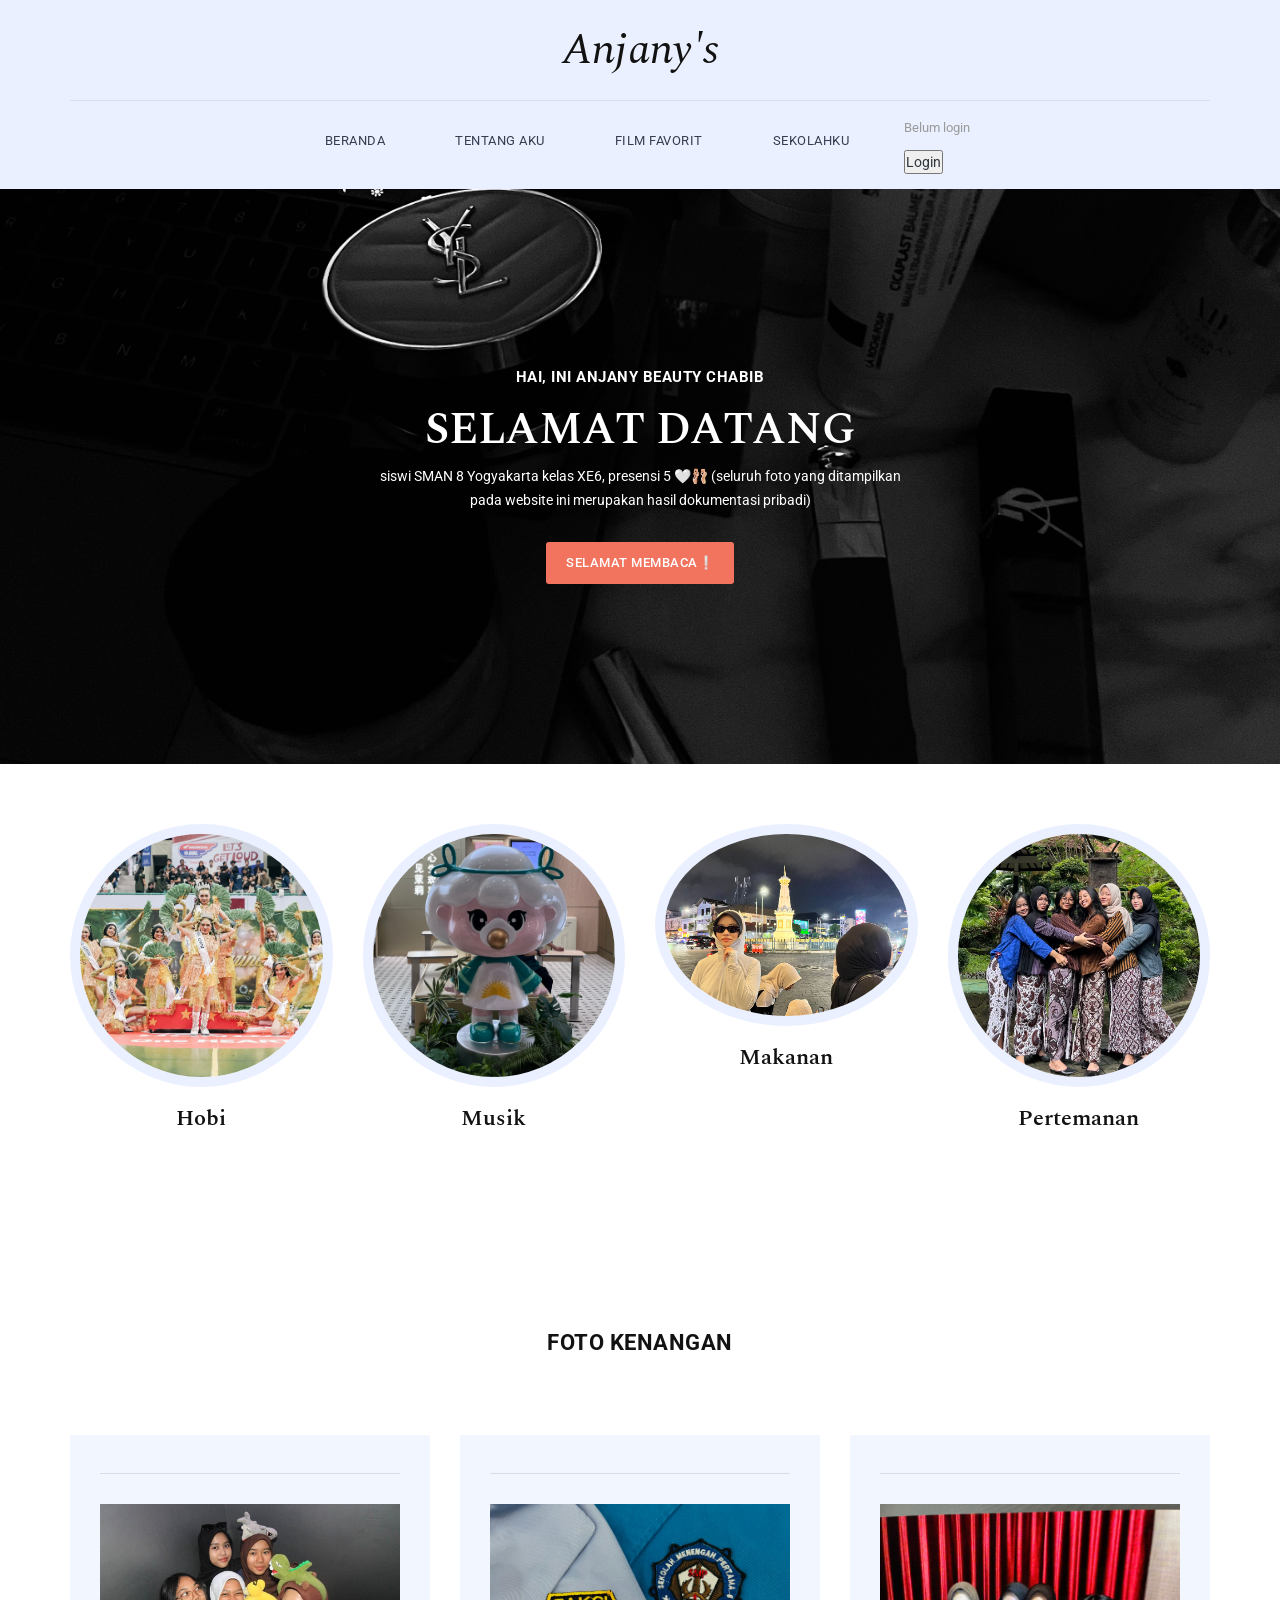
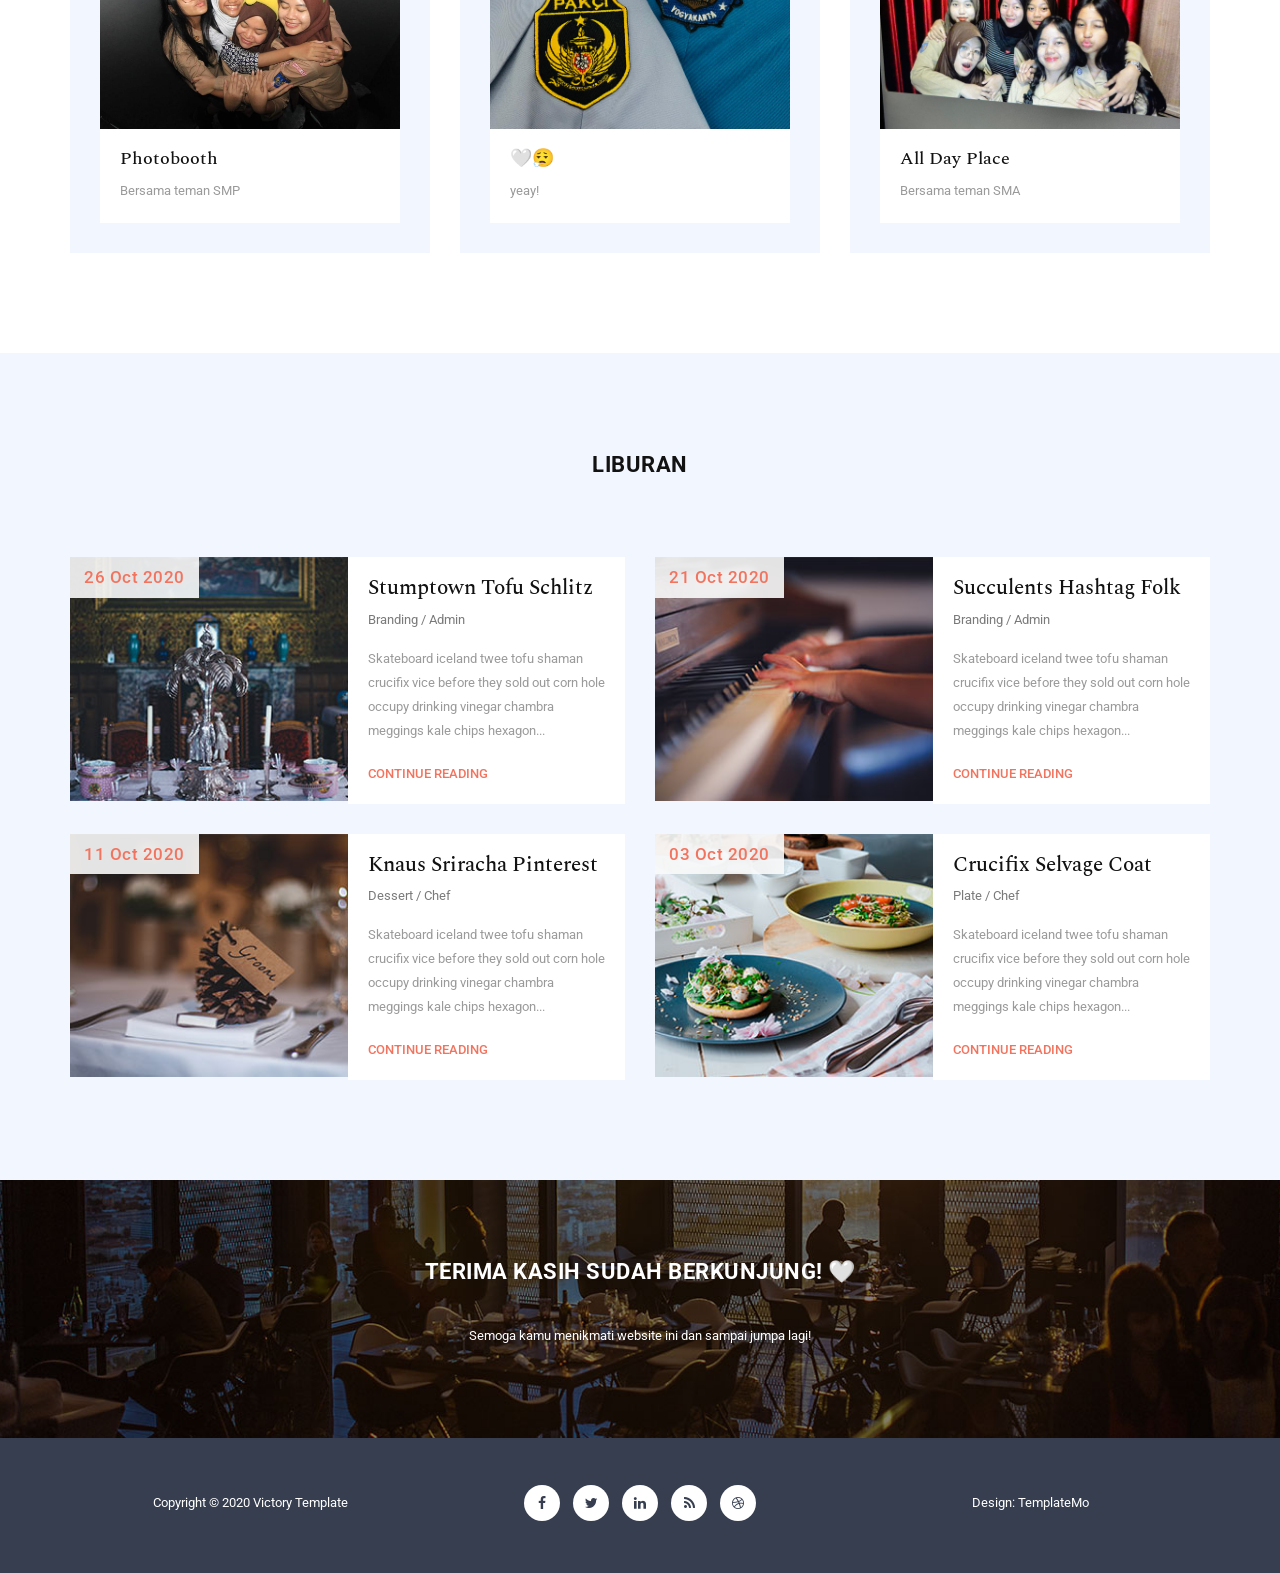
==== index.html @ a7a938c1 "Update index.html" ====
<!DOCTYPE html>
<html>
    <head>
        <meta charset="utf-8">
        <meta http-equiv="X-UA-Compatible" content="IE=edge,chrome=1">
<!--
Victory HTML CSS Template
https://templatemo.com/tm-507-victory
-->
        <title>Victory HTML CSS Template</title>
        <meta name="description" content="">
        <meta name="viewport" content="width=device-width, initial-scale=1">
        <link rel="apple-touch-icon" href="apple-touch-icon.png">

        <link rel="stylesheet" href="css/bootstrap.min.css">
        <link rel="stylesheet" href="css/bootstrap-theme.min.css">
        <link rel="stylesheet" href="css/fontAwesome.css">
        <link rel="stylesheet" href="css/hero-slider.css">
        <link rel="stylesheet" href="css/owl-carousel.css">
        <link rel="stylesheet" href="css/templatemo-style.css">

        <link href="https://fonts.googleapis.com/css?family=Spectral:200,200i,300,300i,400,400i,500,500i,600,600i,700,700i,800,800i" rel="stylesheet">
        <link href="https://fonts.googleapis.com/css?family=Roboto:100,300,400,500,700,900" rel="stylesheet">

        <script src="js/vendor/modernizr-2.8.3-respond-1.4.2.min.js"></script>
    </head>

<body>
    <div class="header">
        <div class="container">
            <a href="#" class="navbar-brand scroll-top">Anjany's</a>
            <nav class="navbar navbar-inverse" role="navigation">
                <div class="navbar-header">
                    <button type="button" id="nav-toggle" class="navbar-toggle" data-toggle="collapse" data-target="#main-nav">
                        <span class="sr-only">Toggle navigation</span>
                        <span class="icon-bar"></span>
                        <span class="icon-bar"></span>
                        <span class="icon-bar"></span>
                    </button>
                </div>
                <!--/.navbar-header-->
                <div id="main-nav" class="collapse navbar-collapse">
                    <ul class="nav navbar-nav">
                        <li><a href="index.html">Beranda</a></li>
                        <li><a href="menu.html">Tentang Aku</a></li>
                        <li><a href="blog.html">Film Favorit</a></li>
                        <li><a href="contact.html">Sekolahku</a></li>
                        <li><p id="userInfo">Login disini yaps!</p>

<div id="authArea">
     <button onclick="goLogin()" class="nav-cta">Login</button>
</div>
                    </ul>
                </div>
                <!--/.navbar-collapse-->
            </nav>
            <!--/.navbar-->
        </div>
        <!--/.container-->
    </div>
    <!--/.header-->


    <section class="banner">
        <div class="container">
            <div class="row">
                <div class="col-md-6 col-md-offset-3">
                    <h4>Hai, ini Anjany Beauty Chabib</h4>
                    <h2> Selamat Datang</h2>
                    <p>siswi SMAN 8 Yogyakarta kelas XE6, presensi 5 🤍🩰
                    (seluruh foto yang ditampilkan pada website ini merupakan hasil dokumentasi pribadi)</p>
                    <div class="primary-button">
                        <a href="#" class="scroll-link" data-id="book-table">Selamat Membaca❕</a>
                    </div>
                </div>
            </div>
        </div>
    </section>

<section class="services" style="margin-top: 60px;">
    <div class="container">
            <div class="row">
                <div class="col-md-3 col-sm-6 col-xs-12">
                    <div class="service-item">
                        <a href="menu.html">
                        <img src="img/cook_breakfast.jpeg" alt="Breakfast">
                        <h4>Hobi</h4>
                        </a>
                    </div>
                </div>
                <div class="col-md-3 col-sm-6 col-xs-12">
                    <div class="service-item">
                        <a href="menu.html">
                        <img src="img/cook_lunch.jpeg" alt="Lunch">
                        <h4>Musik</h4>
                        </a>
                    </div>
                </div>
                <div class="col-md-3 col-sm-6 col-xs-12">
                    <div class="service-item">
                        <a href="menu.html">
                        <img src="img/FullSizeRender.jpeg" alt="Makanan">
                            <h4>Makanan</h4>
                        </a>
                    </div>
                </div>
                <div class="col-md-3 col-sm-6 col-xs-12">
                    <div class="service-item">
                        <a href="menu.html">
                        <img src="img/cook_dessert.jpeg" alt="Desserts">
                        <h4>Pertemanan</h4>
                        </a>
                    </div>
                </div>
            </div>
        </div>
    </section>

    <section class="featured-food">
        <div class="container">
            <div class="row">
                <div class="heading">
<h2>Foto Kenangan</h2>               
                </div>
            </div>
            <div class="row">
                <div class="col-md-4">
                    <div class="food-item">
                        <h2></h2>
                        <img src="img/IMG_4453.jpeg" alt="">
                        <div class="text-content">
                            <h4>Photobooth</h4>
                            <p>Bersama teman SMP</p>
                        </div>
                    </div>
                </div>
                <div class="col-md-4">
                    <div class="food-item">
                        <h2></h2>
                        <img src="img/IMG_4454.jpeg" alt="">
                        <div class="text-content">
                            <h4>🤍😮‍💨</h4>
                            <p>yeay!</p>
                        </div>
                    </div>
                </div>
                <div class="col-md-4">
                    <div class="food-item">
                        <h2></h2>
                        <img src="img/IMG_4455.jpeg" alt="">
                        <div class="text-content">
                            <h4>All Day Place</h4>
                            <p>Bersama teman SMA</p>
                        </div>
                    </div>
                </div>
            </div>
        </div>
    </section>



    <section class="our-blog">
        <div class="container">
            <div class="row">
                <div class="col-md-12">
                    <div class="heading">
<h2>Liburan</h2>
                    </div>
                </div>
            </div>
            <div class="row">
                <div class="col-md-6">
                    <div class="blog-post">
                        <img src="img/blog_post_01.jpg" alt="">
                        <div class="date">26 Oct 2020</div>
                        <div class="right-content">
                            <h4>Stumptown Tofu Schlitz</h4>
                            <span>Branding / Admin</span>
                            <p>Skateboard iceland twee tofu shaman crucifix vice before they sold out corn hole occupy drinking vinegar chambra meggings kale chips hexagon...</p>
                            <div class="text-button">
                                <a href="#">Continue Reading</a>
                            </div>
                        </div>
                    </div>
                </div>
                <div class="col-md-6">
                    <div class="blog-post">
                        <img src="img/blog_post_02.jpg" alt="">
                        <div class="date">21 Oct 2020</div>
                        <div class="right-content">
                            <h4>Succulents Hashtag Folk</h4>
                            <span>Branding / Admin</span>
                            <p>Skateboard iceland twee tofu shaman crucifix vice before they sold out corn hole occupy drinking vinegar chambra meggings kale chips hexagon...</p>
                            <div class="text-button">
                                <a href="#">Continue Reading</a>
                            </div>
                        </div>
                    </div>
                </div>
                <div class="col-md-6">
                    <div class="blog-post">
                        <img src="img/blog_post_03.jpg" alt="">
                        <div class="date">11 Oct 2020</div>
                        <div class="right-content">
                            <h4>Knaus Sriracha Pinterest</h4>
                            <span>Dessert / Chef</span>
                            <p>Skateboard iceland twee tofu shaman crucifix vice before they sold out corn hole occupy drinking vinegar chambra meggings kale chips hexagon...</p>
                            <div class="text-button">
                                <a href="#">Continue Reading</a>
                            </div>
                        </div>
                    </div>
                </div>
                <div class="col-md-6">
                    <div class="blog-post">
                        <img src="img/blog_post_04.jpg" alt="">
                        <div class="date">03 Oct 2020</div>
                        <div class="right-content">
                            <h4>Crucifix Selvage Coat</h4>
                            <span>Plate / Chef</span>
                            <p>Skateboard iceland twee tofu shaman crucifix vice before they sold out corn hole occupy drinking vinegar chambra meggings kale chips hexagon...</p>
                            <div class="text-button">
                                <a href="#">Continue Reading</a>
                            </div>
                        </div>
                    </div>
                </div>
            </div>
        </div>
    </section>



   <section class="sign-up">
    <div class="container">
        <div class="row">
            <div class="col-md-12">
                <div class="heading">
                    <h2>Terima Kasih Sudah Berkunjung! 🤍</h2>
                    <p style="color:white; margin-top:15px;">Semoga kamu menikmati website ini dan sampai jumpa lagi!</p>
                </div>
            </div>
        </div>
    </div>
</section>



    <footer>
        <div class="container">
            <div class="row">
                <div class="col-md-4">
                    <p>Copyright &copy; 2020 Victory Template</p>
                </div>
                <div class="col-md-4">
                    <ul class="social-icons">
                        <li><a rel="nofollow" href="https://fb.com/templatemo"><i class="fa fa-facebook"></i></a></li>
                        <li><a href="#"><i class="fa fa-twitter"></i></a></li>
                        <li><a href="#"><i class="fa fa-linkedin"></i></a></li>
                        <li><a href="#"><i class="fa fa-rss"></i></a></li>
                        <li><a href="#"><i class="fa fa-dribbble"></i></a></li>
                    </ul>
                </div>
                <div class="col-md-4">
                    <p>Design: TemplateMo</p>
                </div>
            </div>
        </div>
    </footer>

    <script src="https://ajax.googleapis.com/ajax/libs/jquery/1.11.2/jquery.min.js"></script>
    <script>window.jQuery || document.write('<script src="js/vendor/jquery-1.11.2.min.js"><\/script>')</script>

    <script src="js/vendor/bootstrap.min.js"></script>

    <script src="js/plugins.js"></script>
    <script src="js/main.js"></script>

    <script type="text/javascript">
    $(document).ready(function() {
        // navigation click actions 
        $('.scroll-link').on('click', function(event){
            event.preventDefault();
            var sectionID = $(this).attr("data-id");
            scrollToID('#' + sectionID, 750);
        });
        // scroll to top action
        $('.scroll-top').on('click', function(event) {
            event.preventDefault();
            $('html, body').animate({scrollTop:0}, 'slow');         
        });
        // mobile nav toggle
        $('#nav-toggle').on('click', function (event) {
            event.preventDefault();
            $('#main-nav').toggleClass("open");
        });
    });
    // scroll function
    function scrollToID(id, speed){
        var offSet = 0;
        var targetOffset = $(id).offset().top - offSet;
        var mainNav = $('#main-nav');
        $('html,body').animate({scrollTop:targetOffset}, speed);
        if (mainNav.hasClass("open")) {
            mainNav.css("height", "1px").removeClass("in").addClass("collapse");
            mainNav.removeClass("open");
        }
    }
    if (typeof console === "undefined") {
        console = {
            log: function() { }
        };
    }
        </footer>  
        <script src="templatemo-maison-doree.js"></script>
          <script src="login/js/welcome.js"></script>
</body>
</html>
---- css/hero-slider.css ----
/* -------------------------------- 

Primary style

-------------------------------- */
*, *::after, *::before {
  -webkit-box-sizing: border-box;
  -moz-box-sizing: border-box;
  box-sizing: border-box;
}

html {
  font-size: 62.5%;
}

body {
  font-family: "Open Sans", sans-serif;
  color: #2c343b;
  background-color: #f2f2f2;
}

a {
  color: #d44457;
  text-decoration: none;
}

img {
  max-width: 100%;
}

/* -------------------------------- 

Main Components 

-------------------------------- */
.cd-header {
  position: absolute;
  z-index: 2;
  top: 0;
  left: 0;
  width: 100%;
  height: 50px;
  background-color: #21272c;
  -webkit-font-smoothing: antialiased;
  -moz-osx-font-smoothing: grayscale;
}
@media only screen and (min-width: 768px) {
  .cd-header {
    height: 70px;
    background-color: transparent;
  }
}

#cd-logo {
  float: left;
  margin: 13px 0 0 5%;
}
#cd-logo img {
  display: block;
}
@media only screen and (min-width: 768px) {
  #cd-logo {
    margin: 23px 0 0 5%;
  }
}

.cd-primary-nav {
  /* mobile first - navigation hidden by default, triggered by tap/click on navigation icon */
  float: right;
  margin-right: 5%;
  width: 44px;
  height: 100%;
}
.cd-primary-nav ul {
  position: absolute;
  top: 0;
  left: 0;
  width: 100%;
  -webkit-transform: translateY(-100%);
  -moz-transform: translateY(-100%);
  -ms-transform: translateY(-100%);
  -o-transform: translateY(-100%);
  transform: translateY(-100%);
}
.cd-primary-nav ul.is-visible {
  box-shadow: 0 3px 8px rgba(0, 0, 0, 0.2);
  -webkit-transform: translateY(50px);
  -moz-transform: translateY(50px);
  -ms-transform: translateY(50px);
  -o-transform: translateY(50px);
  transform: translateY(50px);
}
.cd-primary-nav a {
  display: block;
  height: 50px;
  line-height: 50px;
  padding-left: 5%;
  background: #21272c;
  border-top: 1px solid #333c44;
  color: #ffffff;
}
@media only screen and (min-width: 768px) {
  .cd-primary-nav {
    /* reset navigation values */
    width: auto;
    height: auto;
    background: none;
  }
  .cd-primary-nav ul {
    position: static;
    width: auto;
    -webkit-transform: translateY(0);
    -moz-transform: translateY(0);
    -ms-transform: translateY(0);
    -o-transform: translateY(0);
    transform: translateY(0);
    line-height: 70px;
  }
  .cd-primary-nav ul.is-visible {
    -webkit-transform: translateY(0);
    -moz-transform: translateY(0);
    -ms-transform: translateY(0);
    -o-transform: translateY(0);
    transform: translateY(0);
  }
  .cd-primary-nav li {
    display: inline-block;
    margin-left: 1em;
  }
  .cd-primary-nav a {
    display: inline-block;
    height: auto;
    font-weight: 600;
    line-height: normal;
    background: transparent;
    padding: .6em 1em;
    border-top: none;
  }
}

/* -------------------------------- 

Slider

-------------------------------- */
.cd-hero {
  position: relative;
  -webkit-font-smoothing: antialiased;
  -moz-osx-font-smoothing: grayscale;
}

.cd-hero-slider {
  position: relative;
  height: 360px;
  overflow: hidden;
}
.cd-hero-slider li {
  position: absolute;
  top: 0;
  left: 0;
  width: 100%;
  height: 100%;
  -webkit-transform: translateX(100%);
  -moz-transform: translateX(100%);
  -ms-transform: translateX(100%);
  -o-transform: translateX(100%);
  transform: translateX(100%);
}
.cd-hero-slider li.selected {
  /* this is the visible slide */
  position: relative;
  -webkit-transform: translateX(0);
  -moz-transform: translateX(0);
  -ms-transform: translateX(0);
  -o-transform: translateX(0);
  transform: translateX(0);
}
.cd-hero-slider li.move-left {
  /* slide hidden on the left */
  -webkit-transform: translateX(-100%);
  -moz-transform: translateX(-100%);
  -ms-transform: translateX(-100%);
  -o-transform: translateX(-100%);
  transform: translateX(-100%);
}
.cd-hero-slider li.is-moving, .cd-hero-slider li.selected {
  /* the is-moving class is assigned to the slide which is moving outside the viewport */
  -webkit-transition: -webkit-transform 0.5s;
  -moz-transition: -moz-transform 0.5s;
  transition: transform 0.5s;
}
@media only screen and (min-width: 768px) {
  .cd-hero-slider {
    height: 500px;
  }
}
@media only screen and (min-width: 1170px) {
  .cd-hero-slider {
    height: 680px;
  }
}

/* -------------------------------- 

Single slide style

-------------------------------- */
.cd-hero-slider li {
  background-position: center center;
  background-size: cover;
  background-repeat: no-repeat;
}
.cd-hero-slider li:first-of-type {
  background-image: url(../img/slide_01.jpg);
}
.cd-hero-slider li:nth-of-type(2) {
  background-image: url(../img/slide_02.jpg);
}
.cd-hero-slider li:nth-of-type(3) {
  background-image: url(../img/slide_03.jpg);
}
.cd-hero-slider .cd-full-width,
.cd-hero-slider .cd-half-width {
  position: absolute;
  width: 100%;
  height: 100%;
  z-index: 1;
  left: 0;
  top: 0;
  /* this padding is used to align the text */
  padding-top: 150px;
  text-align: center;
  /* Force Hardware Acceleration in WebKit */
  -webkit-backface-visibility: hidden;
  backface-visibility: hidden;
  -webkit-transform: translateZ(0);
  -moz-transform: translateZ(0);
  -ms-transform: translateZ(0);
  -o-transform: translateZ(0);
  transform: translateZ(0);
}
.cd-hero-slider .cd-img-container {
  /* hide image on mobile device */
  display: none;
}
.cd-hero-slider .cd-img-container img {
  position: absolute;
  left: 50%;
  top: 50%;
  bottom: auto;
  right: auto;
  -webkit-transform: translateX(-50%) translateY(-50%);
  -moz-transform: translateX(-50%) translateY(-50%);
  -ms-transform: translateX(-50%) translateY(-50%);
  -o-transform: translateX(-50%) translateY(-50%);
  transform: translateX(-50%) translateY(-50%);
}
.cd-hero-slider .cd-bg-video-wrapper {
  /* hide video on mobile device */
  display: none;
  position: absolute;
  top: 0;
  left: 0;
  width: 100%;
  height: 100%;
  overflow: hidden;
}
.cd-hero-slider .cd-bg-video-wrapper video {
  /* you won't see this element in the html, but it will be injected using js */
  display: block;
  min-height: 100%;
  min-width: 100%;
  max-width: none;
  height: auto;
  width: auto;
  position: absolute;
  left: 50%;
  top: 50%;
  bottom: auto;
  right: auto;
  -webkit-transform: translateX(-50%) translateY(-50%);
  -moz-transform: translateX(-50%) translateY(-50%);
  -ms-transform: translateX(-50%) translateY(-50%);
  -o-transform: translateX(-50%) translateY(-50%);
  transform: translateX(-50%) translateY(-50%);
}
.cd-hero-slider h2, .cd-hero-slider p {
  text-shadow: 0 1px 3px rgba(0, 0, 0, 0.1);
  line-height: 1.2;
  margin: 0 auto 14px;
  color: #ffffff;
  width: 90%;
  max-width: 400px;
}
.cd-hero-slider h2 {
  font-size: 2.4rem;
}
.cd-hero-slider p {
  font-size: 1.4rem;
  line-height: 1.4;
}
.cd-hero-slider .cd-btn {
  display: inline-block;
  padding: 1.2em 1.4em;
  margin-top: .8em;
  background-color: rgba(212, 68, 87, 0.9);
  font-size: 1.3rem;
  font-weight: 700;
  letter-spacing: 1px;
  color: #ffffff;
  text-transform: uppercase;
  box-shadow: 0 3px 6px rgba(0, 0, 0, 0.1);
  -webkit-transition: background-color 0.2s;
  -moz-transition: background-color 0.2s;
  transition: background-color 0.2s;
}
.cd-hero-slider .cd-btn.secondary {
  background-color: rgba(22, 26, 30, 0.8);
}
.cd-hero-slider .cd-btn:nth-of-type(2) {
  margin-left: 1em;
}
.no-touch .cd-hero-slider .cd-btn:hover {
  background-color: #d44457;
}
.no-touch .cd-hero-slider .cd-btn.secondary:hover {
  background-color: #161a1e;
}
@media only screen and (min-width: 768px) {
  .cd-hero-slider .cd-full-width,
  .cd-hero-slider .cd-half-width {
    padding-top: 200px;
  }
  .cd-hero-slider .cd-bg-video-wrapper {
    display: block;
  }
  .cd-hero-slider .cd-half-width {
    width: 45%;
  }
  .cd-hero-slider .cd-half-width:first-of-type {
    left: 5%;
  }
  .cd-hero-slider .cd-half-width:nth-of-type(2) {
    right: 5%;
    left: auto;
  }
  .cd-hero-slider .cd-img-container {
    display: block;
  }
  .cd-hero-slider h2, .cd-hero-slider p {
    max-width: 520px;
  }
  .cd-hero-slider h2 {
    font-size: 2.4em;
    font-weight: 300;
  }
  .cd-hero-slider .cd-btn {
    font-size: 1.4rem;
  }
}
@media only screen and (min-width: 1170px) {
  .cd-hero-slider .cd-full-width,
  .cd-hero-slider .cd-half-width {
    padding-top: 250px;
  }
  .cd-hero-slider h2, .cd-hero-slider p {
    margin-bottom: 20px;
  }
  .cd-hero-slider h2 {
    font-size: 3.2em;
  }
  .cd-hero-slider p {
    font-size: 1.6rem;
  }
}

/* -------------------------------- 

Single slide animation

-------------------------------- */
@media only screen and (min-width: 768px) {
  .cd-hero-slider .cd-half-width {
    opacity: 0;
    -webkit-transform: translateX(40px);
    -moz-transform: translateX(40px);
    -ms-transform: translateX(40px);
    -o-transform: translateX(40px);
    transform: translateX(40px);
  }
  .cd-hero-slider .move-left .cd-half-width {
    -webkit-transform: translateX(-40px);
    -moz-transform: translateX(-40px);
    -ms-transform: translateX(-40px);
    -o-transform: translateX(-40px);
    transform: translateX(-40px);
  }
  .cd-hero-slider .selected .cd-half-width {
    /* this is the visible slide */
    opacity: 1;
    -webkit-transform: translateX(0);
    -moz-transform: translateX(0);
    -ms-transform: translateX(0);
    -o-transform: translateX(0);
    transform: translateX(0);
  }
  .cd-hero-slider .is-moving .cd-half-width {
    /* this is the slide moving outside the viewport 
    wait for the end of the transition on the <li> parent before set opacity to 0 and translate to 40px/-40px */
    -webkit-transition: opacity 0s 0.5s, -webkit-transform 0s 0.5s;
    -moz-transition: opacity 0s 0.5s, -moz-transform 0s 0.5s;
    transition: opacity 0s 0.5s, transform 0s 0.5s;
  }
  .cd-hero-slider li.selected.from-left .cd-half-width:nth-of-type(2),
  .cd-hero-slider li.selected.from-right .cd-half-width:first-of-type {
    /* this is the selected slide - different animation if it's entering from left or right */
    -webkit-transition: opacity 0.4s 0.2s, -webkit-transform 0.5s 0.2s;
    -moz-transition: opacity 0.4s 0.2s, -moz-transform 0.5s 0.2s;
    transition: opacity 0.4s 0.2s, transform 0.5s 0.2s;
  }
  .cd-hero-slider li.selected.from-left .cd-half-width:first-of-type,
  .cd-hero-slider li.selected.from-right .cd-half-width:nth-of-type(2) {
    /* this is the selected slide - different animation if it's entering from left or right */
    -webkit-transition: opacity 0.4s 0.4s, -webkit-transform 0.5s 0.4s;
    -moz-transition: opacity 0.4s 0.4s, -moz-transform 0.5s 0.4s;
    transition: opacity 0.4s 0.4s, transform 0.5s 0.4s;
  }
  .cd-hero-slider .cd-full-width h2,
  .cd-hero-slider .cd-full-width p,
  .cd-hero-slider .cd-full-width .cd-btn {
    opacity: 0;
    -webkit-transform: translateX(100px);
    -moz-transform: translateX(100px);
    -ms-transform: translateX(100px);
    -o-transform: translateX(100px);
    transform: translateX(100px);
  }
  .cd-hero-slider .move-left .cd-full-width h2,
  .cd-hero-slider .move-left .cd-full-width p,
  .cd-hero-slider .move-left .cd-full-width .cd-btn {
    opacity: 0;
    -webkit-transform: translateX(-100px);
    -moz-transform: translateX(-100px);
    -ms-transform: translateX(-100px);
    -o-transform: translateX(-100px);
    transform: translateX(-100px);
  }
  .cd-hero-slider .selected .cd-full-width h2,
  .cd-hero-slider .selected .cd-full-width p,
  .cd-hero-slider .selected .cd-full-width .cd-btn {
    /* this is the visible slide */
    opacity: 1;
    -webkit-transform: translateX(0);
    -moz-transform: translateX(0);
    -ms-transform: translateX(0);
    -o-transform: translateX(0);
    transform: translateX(0);
  }
  .cd-hero-slider li.is-moving .cd-full-width h2,
  .cd-hero-slider li.is-moving .cd-full-width p,
  .cd-hero-slider li.is-moving .cd-full-width .cd-btn {
    /* this is the slide moving outside the viewport 
    wait for the end of the transition on the li parent before set opacity to 0 and translate to 100px/-100px */
    -webkit-transition: opacity 0s 0.5s, -webkit-transform 0s 0.5s;
    -moz-transition: opacity 0s 0.5s, -moz-transform 0s 0.5s;
    transition: opacity 0s 0.5s, transform 0s 0.5s;
  }
  .cd-hero-slider li.selected h2 {
    -webkit-transition: opacity 0.4s 0.2s, -webkit-transform 0.5s 0.2s;
    -moz-transition: opacity 0.4s 0.2s, -moz-transform 0.5s 0.2s;
    transition: opacity 0.4s 0.2s, transform 0.5s 0.2s;
  }
  .cd-hero-slider li.selected p {
    -webkit-transition: opacity 0.4s 0.3s, -webkit-transform 0.5s 0.3s;
    -moz-transition: opacity 0.4s 0.3s, -moz-transform 0.5s 0.3s;
    transition: opacity 0.4s 0.3s, transform 0.5s 0.3s;
  }
  .cd-hero-slider li.selected .cd-btn {
    -webkit-transition: opacity 0.4s 0.4s, -webkit-transform 0.5s 0.4s, background-color 0.2s 0s;
    -moz-transition: opacity 0.4s 0.4s, -moz-transform 0.5s 0.4s, background-color 0.2s 0s;
    transition: opacity 0.4s 0.4s, transform 0.5s 0.4s, background-color 0.2s 0s;
  }
}
/* -------------------------------- 

Slider navigation

-------------------------------- */
.cd-slider-nav {
  display: none;
  position: absolute;
  width: 100%;
  bottom: 0;
  z-index: 2;
  text-align: center;
  height: 55px;
  background-color: rgba(0, 1, 1, 0.5);
}
.cd-slider-nav nav, .cd-slider-nav ul, .cd-slider-nav li, .cd-slider-nav a {
  height: 100%;
}
.cd-slider-nav nav {
  display: inline-block;
  position: relative;
}
.cd-slider-nav .cd-marker {
  position: absolute;
  bottom: 0;
  left: 0;
  width: 60px;
  height: 100%;
  color: #d44457;
  background-color: #ffffff;
  box-shadow: inset 0 2px 0 currentColor;
  -webkit-transition: -webkit-transform 0.2s, box-shadow 0.2s;
  -moz-transition: -moz-transform 0.2s, box-shadow 0.2s;
  transition: transform 0.2s, box-shadow 0.2s;
}
.cd-slider-nav .cd-marker.item-2 {
  -webkit-transform: translateX(100%);
  -moz-transform: translateX(100%);
  -ms-transform: translateX(100%);
  -o-transform: translateX(100%);
  transform: translateX(100%);
}
.cd-slider-nav .cd-marker.item-3 {
  -webkit-transform: translateX(200%);
  -moz-transform: translateX(200%);
  -ms-transform: translateX(200%);
  -o-transform: translateX(200%);
  transform: translateX(200%);
}
.cd-slider-nav .cd-marker.item-4 {
  -webkit-transform: translateX(300%);
  -moz-transform: translateX(300%);
  -ms-transform: translateX(300%);
  -o-transform: translateX(300%);
  transform: translateX(300%);
}
.cd-slider-nav .cd-marker.item-5 {
  -webkit-transform: translateX(400%);
  -moz-transform: translateX(400%);
  -ms-transform: translateX(400%);
  -o-transform: translateX(400%);
  transform: translateX(400%);
}
.cd-slider-nav ul::after {
  clear: both;
  content: "";
  display: table;
}
.cd-slider-nav li {
  display: inline-block;
  width: 60px;
  float: left;
}
.cd-slider-nav li.selected a {
  color: #2c343b;
}
.no-touch .cd-slider-nav li.selected a:hover {
  background-color: transparent;
}
.cd-slider-nav a {
  display: block;
  position: relative;
  padding-top: 35px;
  font-size: 1rem;
  font-weight: 700;
  color: #a8b4be;
  -webkit-transition: background-color 0.2s;
  -moz-transition: background-color 0.2s;
  transition: background-color 0.2s;
}
.cd-slider-nav a::before {
  content: '';
  position: absolute;
  width: 24px;
  height: 24px;
  top: 8px;
  left: 50%;
  right: auto;
  -webkit-transform: translateX(-50%);
  -moz-transform: translateX(-50%);
  -ms-transform: translateX(-50%);
  -o-transform: translateX(-50%);
  transform: translateX(-50%);
}
.no-touch .cd-slider-nav a:hover {
  background-color: rgba(0, 1, 1, 0.5);
}
.cd-slider-nav li:first-of-type a::before {
  background-position: 0 0;
}
.cd-slider-nav li.selected:first-of-type a::before {
  background-position: 0 -24px;
}
.cd-slider-nav li:nth-of-type(2) a::before {
  background-position: -24px 0;
}
.cd-slider-nav li.selected:nth-of-type(2) a::before {
  background-position: -24px -24px;
}
.cd-slider-nav li:nth-of-type(3) a::before {
  background-position: -48px 0;
}
.cd-slider-nav li.selected:nth-of-type(3) a::before {
  background-position: -48px -24px;
}
.cd-slider-nav li:nth-of-type(4) a::before {
  background-position: -72px 0;
}
.cd-slider-nav li.selected:nth-of-type(4) a::before {
  background-position: -72px -24px;
}
.cd-slider-nav li:nth-of-type(5) a::before {
  background-position: -96px 0;
}
.cd-slider-nav li.selected:nth-of-type(5) a::before {
  background-position: -96px -24px;
}
@media only screen and (min-width: 768px) {
  .cd-slider-nav {
    height: 80px;
  }
  .cd-slider-nav .cd-marker,
  .cd-slider-nav li {
    width: 95px;
  }
  .cd-slider-nav a {
    padding-top: 48px;
    font-size: 1.1rem;
    text-transform: uppercase;
  }
  .cd-slider-nav a::before {
    top: 18px;
  }
}

/* -------------------------------- 

Main content

-------------------------------- */
.cd-main-content {
  width: 90%;
  max-width: 768px;
  margin: 0 auto;
  padding: 2em 0;
}
.cd-main-content p {
  font-size: 1.4rem;
  line-height: 1.8;
  color: #999999;
  margin: 2em 0;
}
@media only screen and (min-width: 1170px) {
  .cd-main-content {
    padding: 3em 0;
  }
  .cd-main-content p {
    font-size: 1.6rem;
  }
}

/* -------------------------------- 

Javascript disabled

-------------------------------- */
.no-js .cd-hero-slider li {
  display: none;
}
.no-js .cd-hero-slider li.selected {
  display: block;
}

.no-js .cd-slider-nav {
  display: none;
}
---- css/owl-carousel.css ----
/* 
 *  Core Owl Carousel CSS File
 *  v1.3.3
 */

/* clearfix */
.owl-carousel .owl-wrapper:after {
  content: ".";
  display: block;
  clear: both;
  visibility: hidden;
  line-height: 0;
  height: 0;
}
/* display none until init */
.owl-carousel{
  display: none;
  position: relative;
  width: 100%;
  -ms-touch-action: pan-y;
}
.owl-carousel .owl-wrapper{
  display: none;
  position: relative;
  -webkit-transform: translate3d(0px, 0px, 0px);
}
.owl-carousel .owl-wrapper-outer{
  overflow: hidden;
  position: relative;
  width: 100%;
}
.owl-carousel .owl-wrapper-outer.autoHeight{
  -webkit-transition: height 500ms ease-in-out;
  -moz-transition: height 500ms ease-in-out;
  -ms-transition: height 500ms ease-in-out;
  -o-transition: height 500ms ease-in-out;
  transition: height 500ms ease-in-out;
}
  
.owl-carousel .owl-item{
  float: left;
}

.owl-controls {
  @media (max-width: @screen-sm-max) {
    top: -120px;
  }
  top: -200px;
  width: 100%;
  text-align: center;
  display: inline-block;
}

.owl-controls a {
  color: #336699;
}

.owl-controls a:hover {
  color: #336699;
}

.owl-controls .bg-prev {
  position: absolute;
  z-index: 1;
  width: 50px;
  height: 50px;
  z-index:10; 
  background:#fff; 
  border: 1px solid #336699;
  -webkit-transform: rotate(45deg);
  -moz-transform: rotate(45deg);
  -ms-transform: rotate(45deg);
  -o-transform: rotate(45deg);
  transform: rotate(45deg);
}

.owl-controls .bg-prev:before{
  content:""; 
  display:block; 
  position:absolute; 
  z-index:-1; 
  top:3px; 
  left:3px; 
  right:3px; 
  bottom:3px; 
  border:2px solid #336699
}

.owl-controls .prev {
  left: 15px;
  z-index: 11;
  position: absolute; 
  width: 50px;
  height: 50px;
  line-height: 32px;
}

.owl-controls .prev.active {
  background-image: none;
  outline: 0;
  -webkit-box-shadow: none;
          box-shadow: none;
}

.owl-controls .prev:active {
  background-image: none;
  outline: 0;
  -webkit-box-shadow: none;
          box-shadow: none;
}

.owl-controls .bg-next {
  position: absolute;
  float: right;
  z-index: 1;
  width: 50px;
  height: 50px;
  position:relative; 
  z-index:10; 
  background:#fff; 
  border: 1px solid #336699;
  -webkit-transform: rotate(45deg);
  -moz-transform: rotate(45deg);
  -ms-transform: rotate(45deg);
  -o-transform: rotate(45deg);
  transform: rotate(45deg);
}

.owl-controls .bg-next:before{
  content:""; 
  display:block; 
  position:absolute; 
  z-index:-1; 
  top:3px; 
  left:3px; 
  right:3px; 
  bottom:3px; 
  border:2px solid #336699
}

.owl-controls .next {
  right: 15px;
  z-index: 11;
  position: absolute; 
  width: 50px;
  height: 50px;
  line-height: 32px;
}

.owl-controls .next.active {
  background-image: none;
  outline: 0;
  -webkit-box-shadow: none;
          box-shadow: none;
}

.owl-controls .next:active {
  background-image: none;
  outline: 0;
  -webkit-box-shadow: none;
          box-shadow: none;
}


.owl-theme .owl-controls .owl-page{
  cursor: pointer;
  display: inline-block;
  zoom: 1;
  *display: inline;/*IE7 life-saver */
}
.owl-theme .owl-controls .owl-page a{
  display: block;
  width: 12px;
  height: 12px;
  margin: 0px 5px;
  filter: Alpha(Opacity=50);/*IE7 fix*/
  opacity: 0.5;
  -webkit-border-radius: 20px;
  -moz-border-radius: 20px;
  border-radius: 20px;
  background: transparent;
  border: 2px solid #888;
}

.owl-theme .owl-controls .owl-page.active span,
.owl-theme .owl-controls.clickable .owl-page:hover span{
  filter: Alpha(Opacity=100);/*IE7 fix*/
  opacity: 1;
  display: inline-block;
}
.owl-controls {
  -webkit-user-select: none;
  -khtml-user-select: none;
  -moz-user-select: none;
  -ms-user-select: none;
  user-select: none;
  -webkit-tap-highlight-color: rgba(0, 0, 0, 0);
}

/* fix */
.owl-carousel  .owl-wrapper,
.owl-carousel  .owl-item{
  -webkit-backface-visibility: hidden;
  -moz-backface-visibility:    hidden;
  -ms-backface-visibility:     hidden;
  -webkit-transform: translate3d(0,0,0);
  -moz-transform: translate3d(0,0,0);
  -ms-transform: translate3d(0,0,0);
}
---- css/templatemo-style.css ----
/*

Victory HTML CSS Template

https://templatemo.com/tm-507-victory

*/

* {
    margin: 0;
    padding: 0;
    font-family: 'Roboto', arial, sans-serif;
}

body {
	overflow-x: hidden;
	background-color: #fff;
}

ul {
	list-style: none;
	margin: 0px;
}

p {
	color: #9a9a9a;
	font-size: 13px;
	line-height: 24px;
}

.primary-button a {
	display: inline-block;
	background-color: #f2745f;
	color: #fff;
	font-size: 13px;
	text-transform: uppercase;
	font-weight: 500;
	padding: 12px 20px;
	border-radius: 3px;
	text-decoration: none;
	letter-spacing: 0.5px;
}

.primary-white-button a {
	display: inline-block;
	background-color: #fff;
	color: #f2745f;
	font-size: 13px;
	text-transform: uppercase;
	font-weight: 500;
	padding: 12px 20px;
	border-radius: 3px;
	text-decoration: none;
	letter-spacing: 0.5px;
}

.border-button a {
	display: inline-block;
	background-color: transparent;
	color: #fff;
	font-size: 13px;
	text-transform: uppercase;
	font-weight: 500;
	padding: 12px 20px;
	border-radius: 3px;
	text-decoration: none;
	letter-spacing: 0.5px;
	border: 1px solid #fff;
}


.header {
    width: 100%;
    padding: 0;
    z-index: 10000;
    transition: all 0.2s ease-in-out;
    background-color: #eaf0ff;  
    text-align: center;
}

.navbar-inverse .navbar-brand, .navbar-inverse .navbar-nav>li>a {
    text-shadow: none;
}

.navbar-brand {
	font-family: 'Spectral', serif;
	font-size: 44px;
	color: #121212;
	font-style: italic;
	text-align: center;
	width: 100%;
	border-bottom: 1px solid #d8deed;
	position: relative;
	padding: 40px 0px;
	height: auto!important;
}

#main-nav {
	padding: 15px 0px;
	float: right;
    position:relative;
    left:-50%;
    text-align: left;
}

.nav {
	list-style:none;
    position:relative;
    left:50%;
}

.navbar-nav li {
	margin: 0px 20px;
}

.navbar-nav li a {
	font-family: 'Roboto', sans-serif;
	font-size: 13px;
	text-transform: uppercase;
	color: #363e50!important;
	letter-spacing: 0.5px;
}

.header.active {
    background-color: #eaf0ff;
}
.navbar-inverse {
	background-image: none;
	background-color: transparent;
}
.header .navbar {
    margin: 0;
    border: none;
}
.navbar-inverse .navbar-toggle {
	margin-top: 22px;
    border-color: #f2745f;
    background-color: #f2745f;
}
.navbar-inverse .navbar-toggle:hover, .navbar-inverse .navbar-toggle:focus {
	background-color: #f2745f;
}
bootstrap.min.css:5
.navbar-toggle {
    position: relative;
    float: right;
    padding: 9px 10px;
    margin-top: 15px!important;
    margin-right: 15px;
    margin-bottom: 8px;
    background-color: transparent;
    background-image: none;
    border: 1px solid transparent;
    border-radius: 4px;
}


.banner {
	padding: 180px 0px;
	background-image: url(../img/banner-bg.jpg);
	background-repeat: no-repeat;
	background-size: cover;
	background-position: center center;
	text-align: center;
}

.banner h4 {
	margin-top: 0px;
	font-family: 'Roboto', sans-serif;
	font-weight: 700;
	font-size: 15px;
	color: #fff;
	text-transform: uppercase;
	letter-spacing: 0.5px;
}

.banner h2 {
	font-family: 'Spectral', serif;
	font-size: 44px;
	font-weight: 600;
	color: #fff;
	text-transform: uppercase;
}

.banner p {
	color: #fff;
	font-size: 14px;
}

.banner .primary-button {
	margin-top: 30px;
}

section.cook-delecious {
	padding: 100px 0px;
}

.cook-delecious .first-image {
	margin-right: -30px;
	margin-top: 18%;
}

.cook-delecious .first-image img {
	width: 100%;
	overflow: hidden;
}

.cook-delecious .second-image {
	margin-left: -30px;
	margin-top: 18%;
}

.cook-delecious .second-image img {
	width: 100%;
	overflow: hidden;
}

.cook-delecious .cook-content {
	background-color: #f2745f;
	text-align: center;
	padding: 30px;
}

.cook-delecious .cook-content h4 {
	margin-top: 0px;
	margin-bottom: 20px;
	font-size: 22px;
	font-weight: 700;
	letter-spacing: 0.5px;
	text-transform: uppercase;
	color: #fff;
}

.cook-content .contact-content {
	background-color: #f3826f;
	padding: 20px 30px;
}

.cook-content .contact-content span {
	font-size: 11px;
	text-transform: uppercase;
	color: #fff;
	letter-spacing: 1px;
	border: none;
	width: auto;
	height: auto;
	margin-top: 0px;
	margin-bottom: 0px;
}

.cook-content .contact-content h6 {
	font-size: 20px;
	text-transform: uppercase;
	font-weight: 700;
	color: #fff;
	letter-spacing: 0.5px;
}

.cook-content span {
	margin-top: 15px;
	margin-bottom: 15px;
	font-size: 11px;
	text-transform: uppercase;
	color: #fff;
	letter-spacing: 1px;
	border: 1px solid #da6856;
	width: 25px;
	height: 25px;
	display: inline-block;
	line-height: 25px;
	border-radius: 50%;
}




section.services {
	padding-bottom: 100px;
}

.services .service-item  a {
	text-decoration: none;
}

.services .service-item {
	text-align: center;
}

.services .service-item img {
	max-width: 100%;
	overflow: hidden;
	border: 10px solid #eaf0ff;
	border-radius: 50%;
}

.services .service-item h4 {
	margin-top: 20px;
	font-size: 22px;
	color: #121212;
	font-family: 'Spectral', serif;
	font-weight: 600;
	margin-bottom: 0px;
}


section#book-table {
	padding: 80px 0px;
	background-image: url(../img/book-bg.jpg);
	background-repeat: no-repeat;
	background-size: cover;
	background-position: center center;
	text-align: center;
}

#book-table .heading h2 {
	margin-top: 0px;
	margin-bottom: 70px;
	font-size: 22px;
	font-weight: 700;
	letter-spacing: 0.5px;
	text-transform: uppercase;
	color: #fff;
}

section#book-table .left-image img {
	width: 100%;
	overflow: hidden;
}

.right-info {
	height: 282px;
	background-color: #fff;
	margin-left: -30px;
	padding: 30px;
}

.right-info h4 {
	margin-top: 0px;
	font-family: 'Spectral', serif;
	font-size: 28px;
}

.right-info select {
	border-right: none;
	border-left: none;
	border-top: none;
	width: 100%;
	outline: none;
	border-bottom: 1px solid #eee;	
	font-size: 14px;
	color: #9a9a9a;
	padding-left: 10px;
	height: 40px;
}

.right-info input {
	margin-top: 30px;
	margin-bottom: 30px;
	box-shadow: none;
	outline: none;
	border-right: none;
	border-left: none;
	border-top: none;
	border-bottom: 1px solid #eee;
	font-size: 14px;
	color: #9a9a9a;
}

.right-info button {
	width: 100%;
	display: inline-block;
	background-color: #f2745f;
	color: #fff!important;
	font-size: 13px;
	text-transform: uppercase;
	font-weight: 500;
	padding: 12px 20px;
	border-radius: 3px;
	text-decoration: none;
	letter-spacing: 0.5px;
}



section.get-app {
	background-color: #f2745f;
	text-align: center;
	padding: 60px 0px;
}

.get-app .heading h2 {
	margin-top: 0px;
	margin-bottom: 30px;
	font-size: 22px;
	font-weight: 700;
	letter-spacing: 0.5px;
	text-transform: uppercase;
	color: #fff;
}




section.featured-food {
	padding: 100px 0px;
}

.featured-food .heading h2 {
	text-align: center;
	margin-top: 0px;
	margin-bottom: 80px;
	font-size: 22px;
	font-weight: 700;
	letter-spacing: 0.5px;
	text-transform: uppercase;
	color: #121212;
}

.featured-food .food-item {
	background-color: #f2f6ff;
	padding: 30px;
}

.food-item h2 {
	margin-top: 0px;
	margin-bottom: 30px;
	padding-bottom: 8px;
	font-family: 'Spectral', serif;
	font-size: 28px;
	width: 100%;
	border-bottom: 1px solid #d9dde5;
	color: #121212;
}

.food-item img {
	width: 100%;
	overflow: hidden;
	position: relative;
}

.food-item .price {
	font-size: 17px;
	color: #f2745f;
	font-weight: 500;
	letter-spacing: 0.5px;
	padding: 8px 14px;
	position: absolute;
	right: 45px;
	margin-top: -40px;
	background-color: rgba(250, 250, 250, 0.9);
}

.food-item .text-content {
	background-color: #fff;
	padding: 20px 20px 10px 20px;
}

.food-item h4 {
	margin-top: 0px;
	font-family: 'Spectral', serif;
	font-size: 18px;
	color: #121212;
}



section.our-blog {
	background-color: #f2f6ff;
	padding: 100px 0px 70px 0px;
}

.our-blog .heading h2 {
	text-align: center;
	margin-top: 0px;
	margin-bottom: 80px;
	font-size: 22px;
	font-weight: 700;
	letter-spacing: 0.5px;
	text-transform: uppercase;
	color: #121212;
}

.blog-post img {
	width: 50%;
	overflow: hidden;
}

.blog-post {
	margin-bottom: 30px;
	display: inline-block;
}

.blog-post .right-content {
	background-color: #fff;
	width: 50%;
	float: right;
	padding: 20px;
}

.blog-post .right-content h4 {
	margin-top: 0px;
	margin-bottom: 0px;
	padding-bottom: 8px;
	font-family: 'Spectral', serif;
	font-size: 21px;
	color: #121212;
}

.blog-post .right-content span {
	font-size: 13px;
	color: #7a7a7a;
	display: inline-block;
	margin-bottom: 18px;
}

.blog-post .right-content .text-button a {
	font-size: 13px;
	font-weight: 500;
	color: #f2745f;
	text-decoration: none;
	text-transform: uppercase;
	margin-top: 12px;
	display: inline-block;
}

.blog-post .date {
	font-size: 17px;
	color: #f2745f;
	font-weight: 500;
	letter-spacing: 0.5px;
	padding: 8px 14px;
	position: absolute;
	left: 15px;
	top: 0px;
	background-color: rgba(250, 250, 250, 0.9);
}




section.sign-up {
	padding: 80px 0px;
	background-image: url(../img/signup-bg.jpg);
	background-repeat: no-repeat;
	background-size: cover;
	background-position: center center;
	text-align: center;
}


.sign-up .heading h2 {
	text-align: center;
	margin-top: 0px;
	margin-bottom: 40px;
	font-size: 22px;
	font-weight: 700;
	letter-spacing: 0.5px;
	text-transform: uppercase;
	color: #fff;
}

.sign-up button {
	margin-left: -30px;
	display: inline-block;
	background-color: transparent;
	color: #fff!important;
	font-size: 13px;
	text-transform: uppercase;
	font-weight: 500;
	padding: 12px 20px;
	border-radius: 3px;
	text-decoration: none;
	letter-spacing: 0.5px;
	border: 1px solid #fff;
}

.sign-up input {
	margin-right: -30px;
	height: 44px;
	border: 3px;
	background-color: rgba(250, 250, 250, 0.9);
	color: #5a5a5a!important;
	box-shadow: none!important;
	outline: none!important;
}



footer {
	background-color: #363e50;
	line-height: 130px;
	text-align: center;
}

footer p {
	line-height: 120px;
	color: #fff;
	margin-top: 5px;
}

footer p em {
	font-style: normal;
	color: #f2745f;
	font-weight: 500;
}

footer ul {
	list-style: none;
	padding: 0;
	margin: 0;
}

footer ul li {
	display: inline-block;
	margin: 0px 5px;
}

footer ul li i {
	width: 36px;
	height: 36px;
	display: inline-block;
	text-align: center;
	line-height: 36px!important;
	background-color: #fff;
	border-radius: 50%;
	color: #363e50;
	transition: all 0.5s;
}

footer ul li i:hover {
	background-color: #f2745f;	
}




section.page-heading {
	padding: 80px 0px;
	background-image: url(../img/heading-bg.jpg);
	background-repeat: no-repeat;
	background-size: cover;
	background-position: center center;
	text-align: center; 
}

.page-heading h1 {
	margin-top: 0px;
	margin-bottom: 20px;
	font-family: 'Spectral', serif;
	font-size: 48px;
	font-weight: 700;
	text-transform: uppercase;
	color: #fff;
}

.page-heading p {
	color: #fff;
	font-size: 14px;
	padding: 0px 25%;
	margin-bottom: 0px;
}




section.breakfast-menu {
	margin-top: 100px;
}

section.breakfast-menu .price {
	right: 15px;
}

.breakfast-menu-content {
	background-color: #f2f6ff;
	padding: 30px 0px 30px 30px;
}

.breakfast-menu-content .left-image img {
	width: 100%;
	overflow: hidden;
}

.breakfast-menu-content .left-image {
	margin: -30px 0px -30px -30px;
}

.breakfast-menu-content #owl-breakfast {
	margin-left: -15px;
}

.breakfast-menu-content h2 {
	margin-top: 0px;
	margin-bottom: 30px;
	padding-bottom: 8px;
	font-family: 'Spectral', serif;
	font-size: 28px;
	width: 94.5%;
	border-bottom: 1px solid #d9dde5;
	color: #121212;
}



section.lunch-menu {
	margin-top: 100px;
}

section.lunch-menu .price {
	right: 15px;
}

.lunch-menu-content {
	background-color: #f2f6ff;
	padding: 30px 0px 30px 30px;
}

.lunch-menu-content .left-image img {
	width: 100%;
	overflow: hidden;
}

.lunch-menu-content .left-image {
	margin: -30px 0px -30px -30px;
}

.lunch-menu-content #owl-lunch {
	margin-left: -15px;
}

.lunch-menu-content h2 {
	margin-top: 0px;
	margin-bottom: 30px;
	padding-bottom: 8px;
	font-family: 'Spectral', serif;
	font-size: 28px;
	width: 94.5%;
	border-bottom: 1px solid #d9dde5;
	color: #121212;
}



section.dinner-menu {
	margin-top: 100px;
	margin-bottom: 100px;
}

section.dinner-menu .price {
	right: 15px;
}

.dinner-menu-content {
	background-color: #f2f6ff;
	padding: 30px 0px 30px 30px;
}

.dinner-menu-content .left-image img {
	width: 100%;
	overflow: hidden;
}

.dinner-menu-content .left-image {
	margin: -30px 0px -30px -30px;
}

.dinner-menu-content #owl-dinner {
	margin-left: -15px;
}

.dinner-menu-content h2 {
	margin-top: 0px;
	margin-bottom: 30px;
	padding-bottom: 8px;
	font-family: 'Spectral', serif;
	font-size: 28px;
	width: 94.5%;
	border-bottom: 1px solid #d9dde5;
	color: #121212;
}



.owl-pagination {
  margin-top: 39px;
  opacity: 1;
  display: inline-block;
}

.owl-page span {
  display: block;
  width: 8px;
  height: 8px;
  margin: 0px 5px;
  filter: alpha(opacity=50);
  opacity: 0.5;
  -webkit-border-radius: 20px;
  -moz-border-radius: 20px;
  border-radius: 20px;
  background: #f2745f;
}




section.blog-page {
	margin-top: 100px;
}

section.blog-page .page-number {
	padding: 0;
	margin-top: 30px;
	margin-bottom: 100px;
	list-style: none;
	text-align: center;
	width: 100%;
}

section.blog-page .page-number li {
	display: inline-block;
	margin: 0 3px;
}

section.blog-page .page-number li.active a {
	background-color: #f2745f;
	color: #fff;
}

section.blog-page .page-number li a {
	transition: all 0.5s;
	width: 40px;
	height: 40px;
	line-height: 40px;
	display: inline-block;
	text-align: center;
	background-color: #f2f6ff;
	font-size: 15px;
	color: #343434;
	font-weight: 700;
	text-decoration: none;
}

section.blog-page .page-number li a:hover {
	background-color: #f2745f;
	color: #fff;
}

.blog-item img {
	width: 100%;
	overflow: hidden;
}

.blog-item {
	margin-bottom: 30px;
}

.blog-item .down-content {
	background-color: #f2f6ff;
	padding: 20px 30px;
}

.blog-item .down-content h4 {
	margin-top: 0px;
	margin-bottom: 0px;
	padding-bottom: 8px;
	font-family: 'Spectral', serif;
	font-size: 21px;
	color: #121212;
}

.blog-item .down-content span {
	font-size: 13px;
	color: #7a7a7a;
	display: inline-block;
	margin-bottom: 18px;
}

.blog-item .down-content .text-button a {
	font-size: 13px;
	font-weight: 500;
	color: #f2745f;
	text-decoration: none;
	text-transform: uppercase;
	margin-top: 12px;
	display: inline-block;
}

.blog-item .date {
	font-size: 17px;
	color: #f2745f;
	font-weight: 500;
	letter-spacing: 0.5px;
	padding: 8px 14px;
	position: absolute;
	left: 15px;
	top: 0px;
	background-color: rgba(250, 250, 250, 0.9);
}


section.contact-us {
	margin-top: 100px;
	margin-bottom: 60px;
}

.contact-us .section-heading h2 {
	text-align: left;
	margin-top: 0px;
	margin-bottom: 60px;
	font-size: 22px;
	font-weight: 700;
	letter-spacing: 0.5px;
	text-transform: uppercase;
	color: #121212;
}

.contact-us p {
	margin-top: -5px;
}

.contact-us em {
	font-style: normal;
	font-weight: 500;
	font-size: 15px;
	color: #aaa;
}

.contact-us input {
  border-radius: 3px;
  padding-left: 15px;
  font-size: 13px;
  color: #4a4a4a;
  background-color: #f4f4f4;
  outline: none!important;
  border: none;
  box-shadow: none;
  line-height: 44px;
  height: 44px;
  width: 100%;
  margin-bottom: 30px;
}

.contact-us textarea {
  border-radius: 3px;
  padding-left: 15px;
  padding-top: 10px;
  font-size: 13px;
  color: #4a4a4a;
  background-color: #f4f4f4;
  outline: none;
  border: none;
  box-shadow: none;
  height: 122px;
  max-height: 220px;
  width: 100%;
  margin-bottom: 25px;
}

.contact-us button {
	width: 100%;
	display: inline-block;
	background-color: #f2745f;
	color: #fff!important;
	font-size: 13px;
	text-transform: uppercase;
	font-weight: 500;
	padding: 12px 20px;
	border-radius: 3px;
	text-decoration: none;
	letter-spacing: 0.5px;
}

section.map {
	margin-bottom: 150px;
}

section.map #map {
	height: 450px;
}




@media (max-width: 991px) {
	.contact-info {
		margin-top: 80px;
	}
	.cook-delecious .first-image {
		margin-right: 0px;
		margin-top: 0%;
		padding: 0px 10%;
	}
	.cook-delecious .second-image {
		margin-left: 0px;
		margin-top: 0%;
		padding: 0px 10%;
	}
	.services .service-item {
		margin-bottom: 30px;
		margin-top: 30px;
	}
	.right-info {
		height: auto;
		background-color: #fff;
		margin-left: 0px;
		padding: 30px;
	}
	.right-info button {
		margin-top: 30px;
	}
	.blog-post img {
		width: 100%;
		overflow: hidden;
	}
	.blog-post {
		margin-bottom: 30px;
	}
	.blog-post .right-content {
		background-color: #fff;
		width: 100%;
		float: none;
		padding: 20px;
	}
	.sign-up button {
		margin-left: 0px;
		margin-top: 20px;
	}
	footer {
		background-color: #363e50;
		line-height: 40px;
		text-align: center;
	}

	footer p {
		line-height: 60px;
		color: #fff;
		margin-top: 5px;
	}
	.breakfast-menu-content .left-image {
		margin: -30px 0px 30px -30px;
	}
	.lunch-menu-content .left-image {
		margin: -30px 0px -30px -30px;
	}
	.lunch-menu-content .owl-pagination {
	  padding-bottom: 60px;
	}
	.dinner-menu-content .left-image {
		margin: -30px 0px 30px -30px;
	}
	.page-heading p {
		padding: 0px 5%;

	}
}

@media (max-width: 768px) {
	.navbar-toggle {
	    position: relative;
	    float: none;
	    padding: 9px 10px;
	    margin-top: 20px!important;
	    margin-right: 0px;
	    margin-bottom: 20px;
	    background-color: transparent;
	    background-image: none;
	    border: 1px solid transparent;
	    border-radius: 4px;
	}
    #main-nav {
		padding: 0px 0px;
		float: none;
	    position: relative;
	    left: 0%;
	    text-align: center;
	    overflow: hidden;
	    background-color: rgba(250, 250, 250, 0.5);
	    margin: 0px -15px;
	    border-top: none;
	}
	.nav {
		list-style:none;
	    position:relative;
	    left: 0%;
	    overflow: hidden;
	}
	.navbar-nav li {
		border-bottom: 1px solid #d8deed;
		padding: 15px 0px;
	}
	.navbar-nav li:last-child {
		border-bottom: none;
	}
	.cook-delecious .first-image {
		margin-right: 0px;
		margin-top: 0%;
		padding: 0px 10%;
	}
	.cook-delecious .second-image {
		margin-left: 0px;
		margin-top: 0%;
		padding: 0px 10%;
	}
	.services .service-item {
		margin-bottom: 30px;
		margin-top: 30px;
	}
	.right-info {
		height: auto;
		background-color: #fff;
		margin-left: 0px;
		padding: 30px;
	}
	.right-info select {
		margin-top: 30px;
	}
	.right-info select.person {
		margin-top: 0px;
	}
	.right-info button {
		margin-top: 30px;
	}
	.blog-post img {
		width: 100%;
		overflow: hidden;
	}

	.blog-post {
		margin-bottom: 30px;
	}

	.blog-post .right-content {
		background-color: #fff;
		width: 100%;
		float: none;
		padding: 20px;
	}
	.sign-up button {
		margin-left: 0px;
		margin-top: 20px;
	}
	footer {
		background-color: #363e50;
		line-height: 40px;
		text-align: center;
	}

	footer p {
		line-height: 60px;
		color: #fff;
		margin-top: 5px;
	}
	.breakfast-menu-content .left-image {
		margin: -30px 0px 30px -30px;
	}
	.lunch-menu-content .left-image {
		margin: -30px 0px -30px -30px;
	}
	.dinner-menu-content .left-image {
		margin: -30px 0px 30px -30px;
	}
	.page-heading p {
		padding: 0px 5%;

	}
	.contact-info {
		margin-top: 80px;
	}
}
@media (max-width: 480px) {

}
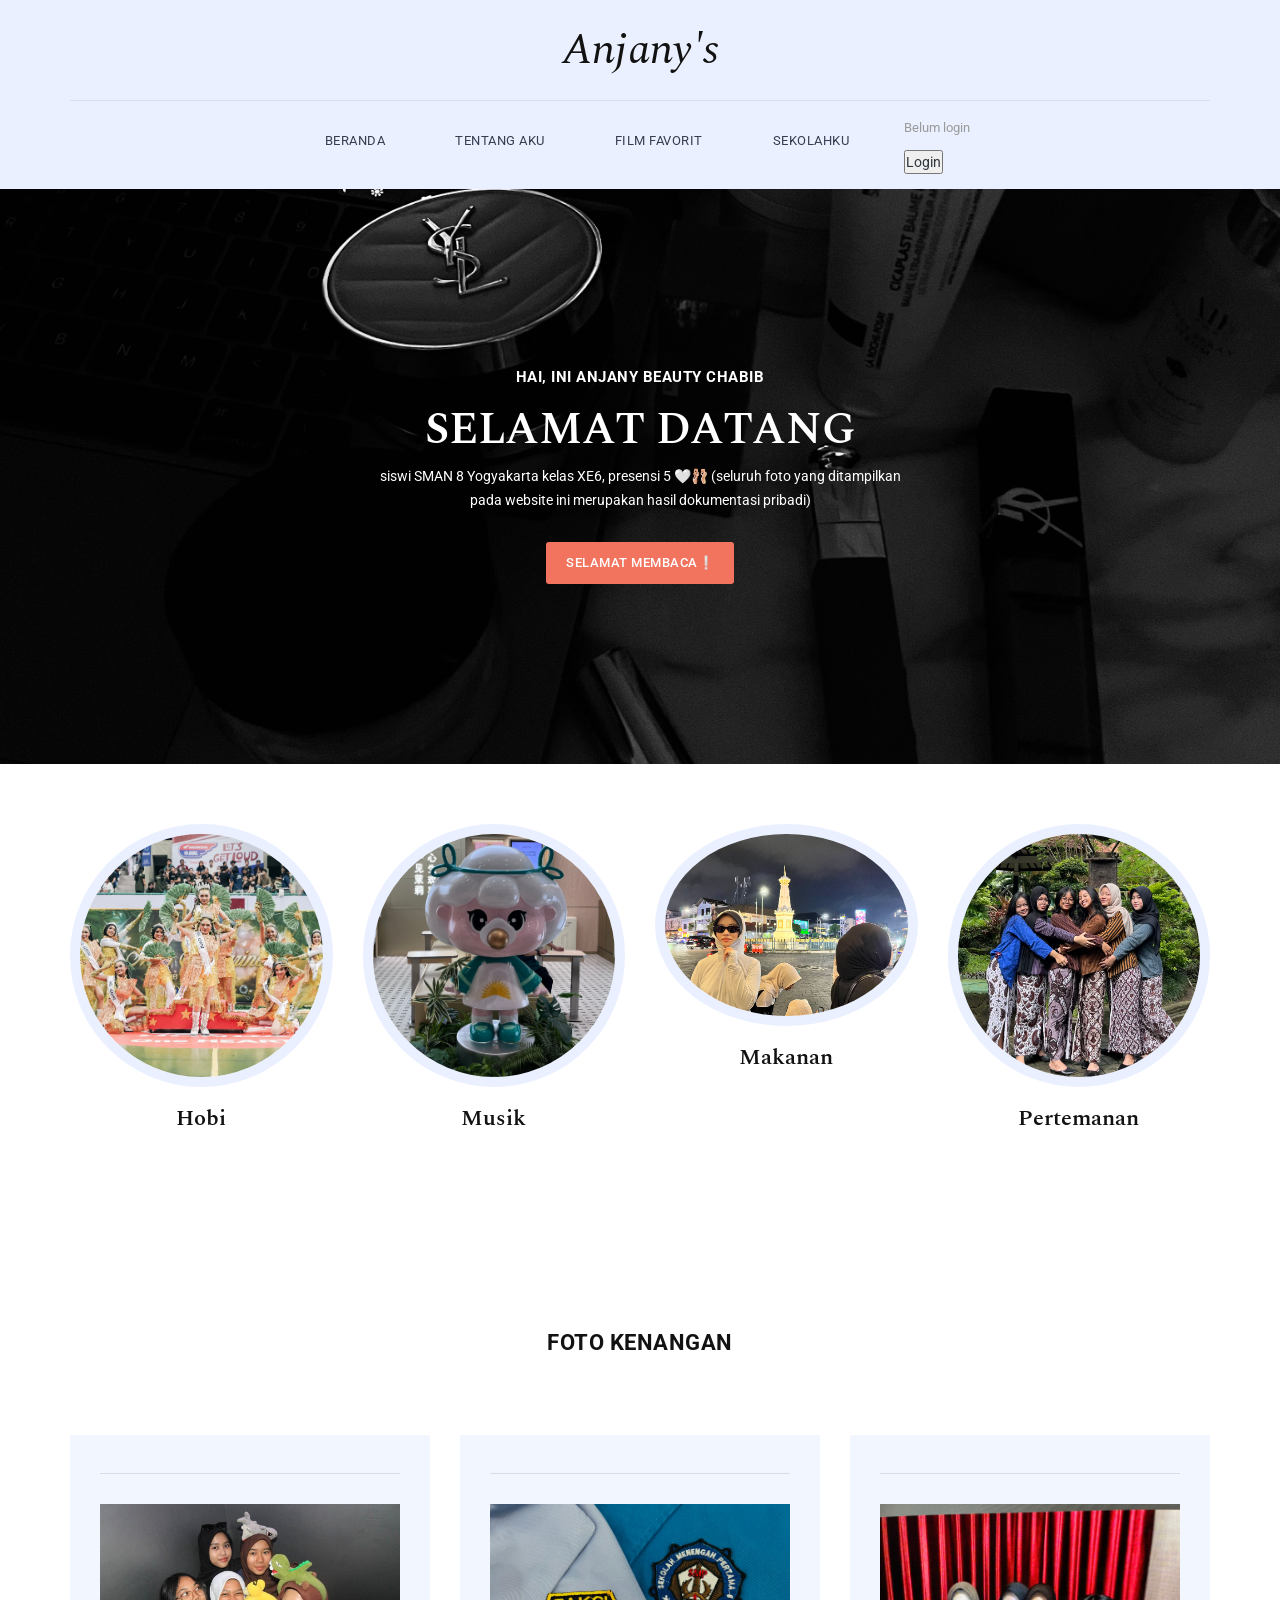
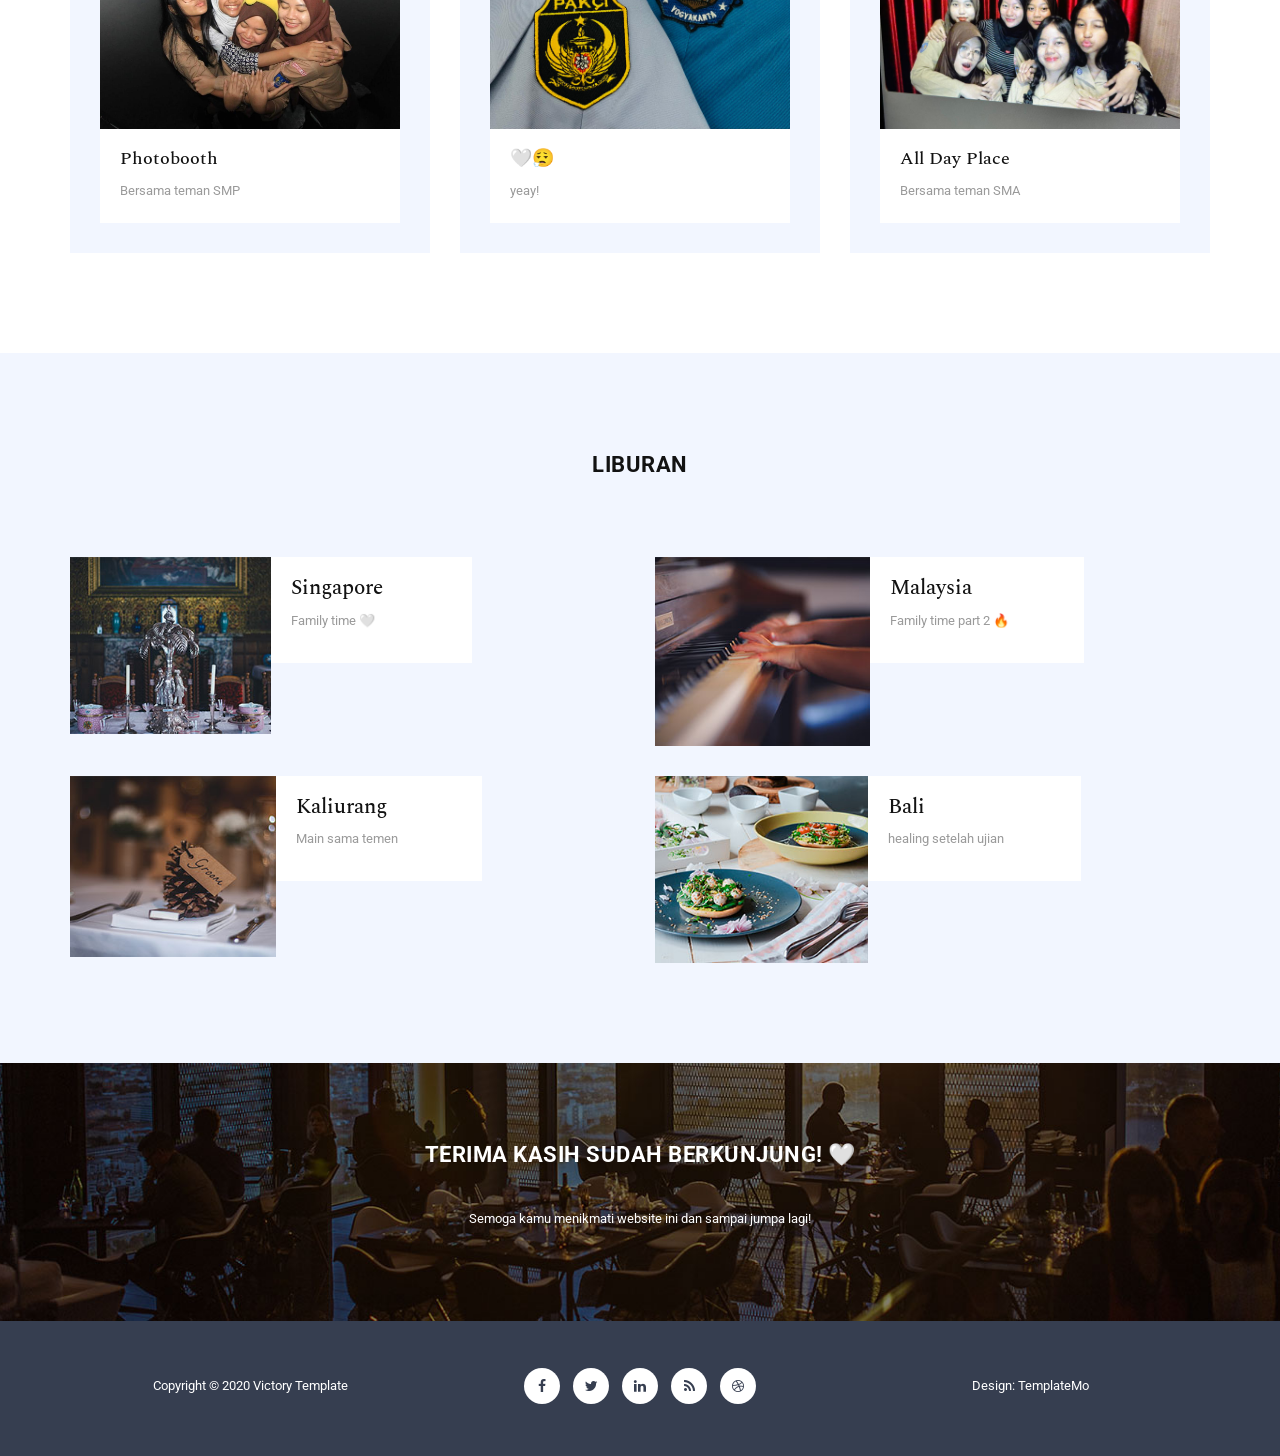
==== commit 2adce934: "Update index.html" ====
--- a/index.html
+++ b/index.html
@@ -173,13 +173,10 @@
                 <div class="col-md-6">
                     <div class="blog-post">
                         <img src="img/blog_post_01.jpg" alt="">
-                        <div class="date">26 Oct 2020</div>
                         <div class="right-content">
-                            <h4>Stumptown Tofu Schlitz</h4>
-                            <span>Branding / Admin</span>
-                            <p>Skateboard iceland twee tofu shaman crucifix vice before they sold out corn hole occupy drinking vinegar chambra meggings kale chips hexagon...</p>
+                            <h4>Singapore</h4>
+                            <p>Family time 🤍</p>
                             <div class="text-button">
-                                <a href="#">Continue Reading</a>
                             </div>
                         </div>
                     </div>
@@ -187,13 +184,10 @@
                 <div class="col-md-6">
                     <div class="blog-post">
                         <img src="img/blog_post_02.jpg" alt="">
-                        <div class="date">21 Oct 2020</div>
                         <div class="right-content">
-                            <h4>Succulents Hashtag Folk</h4>
-                            <span>Branding / Admin</span>
-                            <p>Skateboard iceland twee tofu shaman crucifix vice before they sold out corn hole occupy drinking vinegar chambra meggings kale chips hexagon...</p>
+                            <h4>Malaysia</h4>
+                            <p>Family time part 2 🔥</p>
                             <div class="text-button">
-                                <a href="#">Continue Reading</a>
                             </div>
                         </div>
                     </div>
@@ -201,13 +195,10 @@
                 <div class="col-md-6">
                     <div class="blog-post">
                         <img src="img/blog_post_03.jpg" alt="">
-                        <div class="date">11 Oct 2020</div>
                         <div class="right-content">
-                            <h4>Knaus Sriracha Pinterest</h4>
-                            <span>Dessert / Chef</span>
-                            <p>Skateboard iceland twee tofu shaman crucifix vice before they sold out corn hole occupy drinking vinegar chambra meggings kale chips hexagon...</p>
+                            <h4>Kaliurang</h4>
+                            <p>Main sama temen</p>
                             <div class="text-button">
-                                <a href="#">Continue Reading</a>
                             </div>
                         </div>
                     </div>
@@ -215,13 +206,10 @@
                 <div class="col-md-6">
                     <div class="blog-post">
                         <img src="img/blog_post_04.jpg" alt="">
-                        <div class="date">03 Oct 2020</div>
                         <div class="right-content">
-                            <h4>Crucifix Selvage Coat</h4>
-                            <span>Plate / Chef</span>
-                            <p>Skateboard iceland twee tofu shaman crucifix vice before they sold out corn hole occupy drinking vinegar chambra meggings kale chips hexagon...</p>
+                            <h4>Bali</h4>
+                            <p>healing setelah ujian</p>
                             <div class="text-button">
-                                <a href="#">Continue Reading</a>
                             </div>
                         </div>
                     </div>
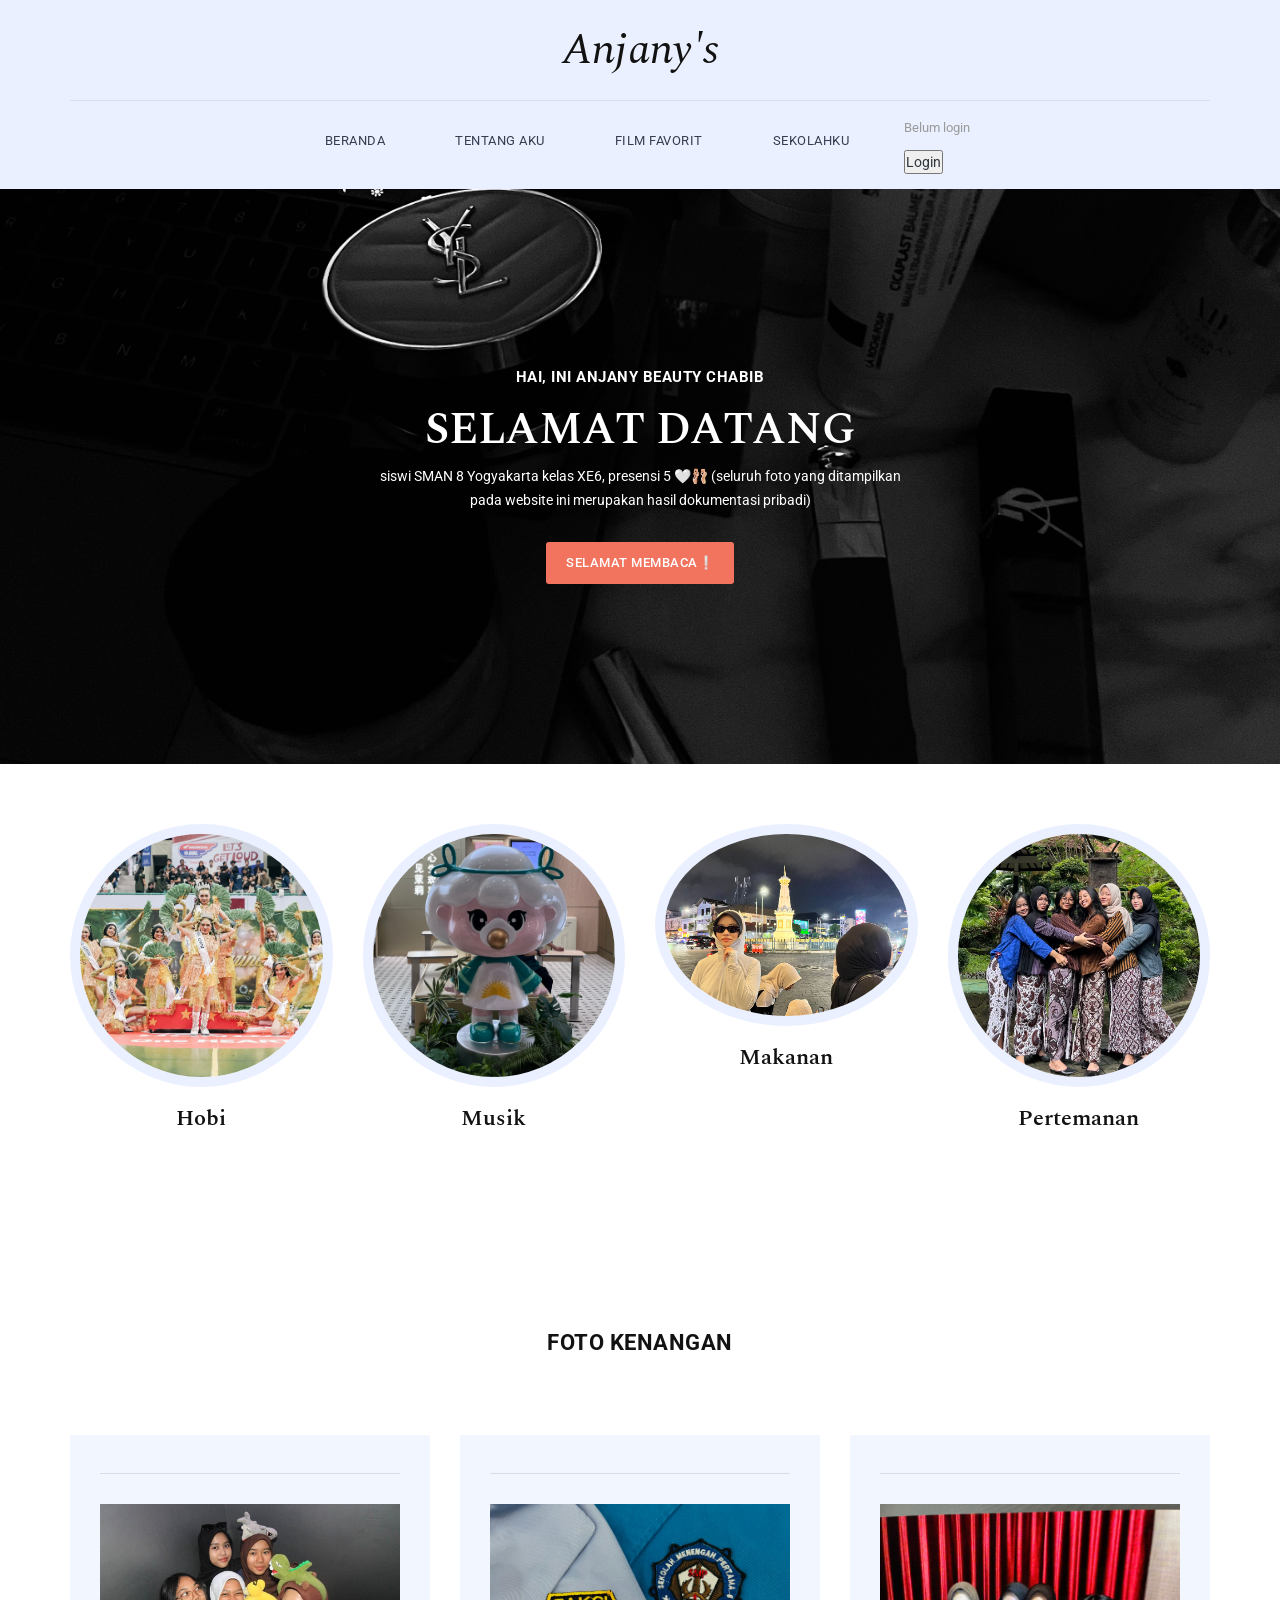
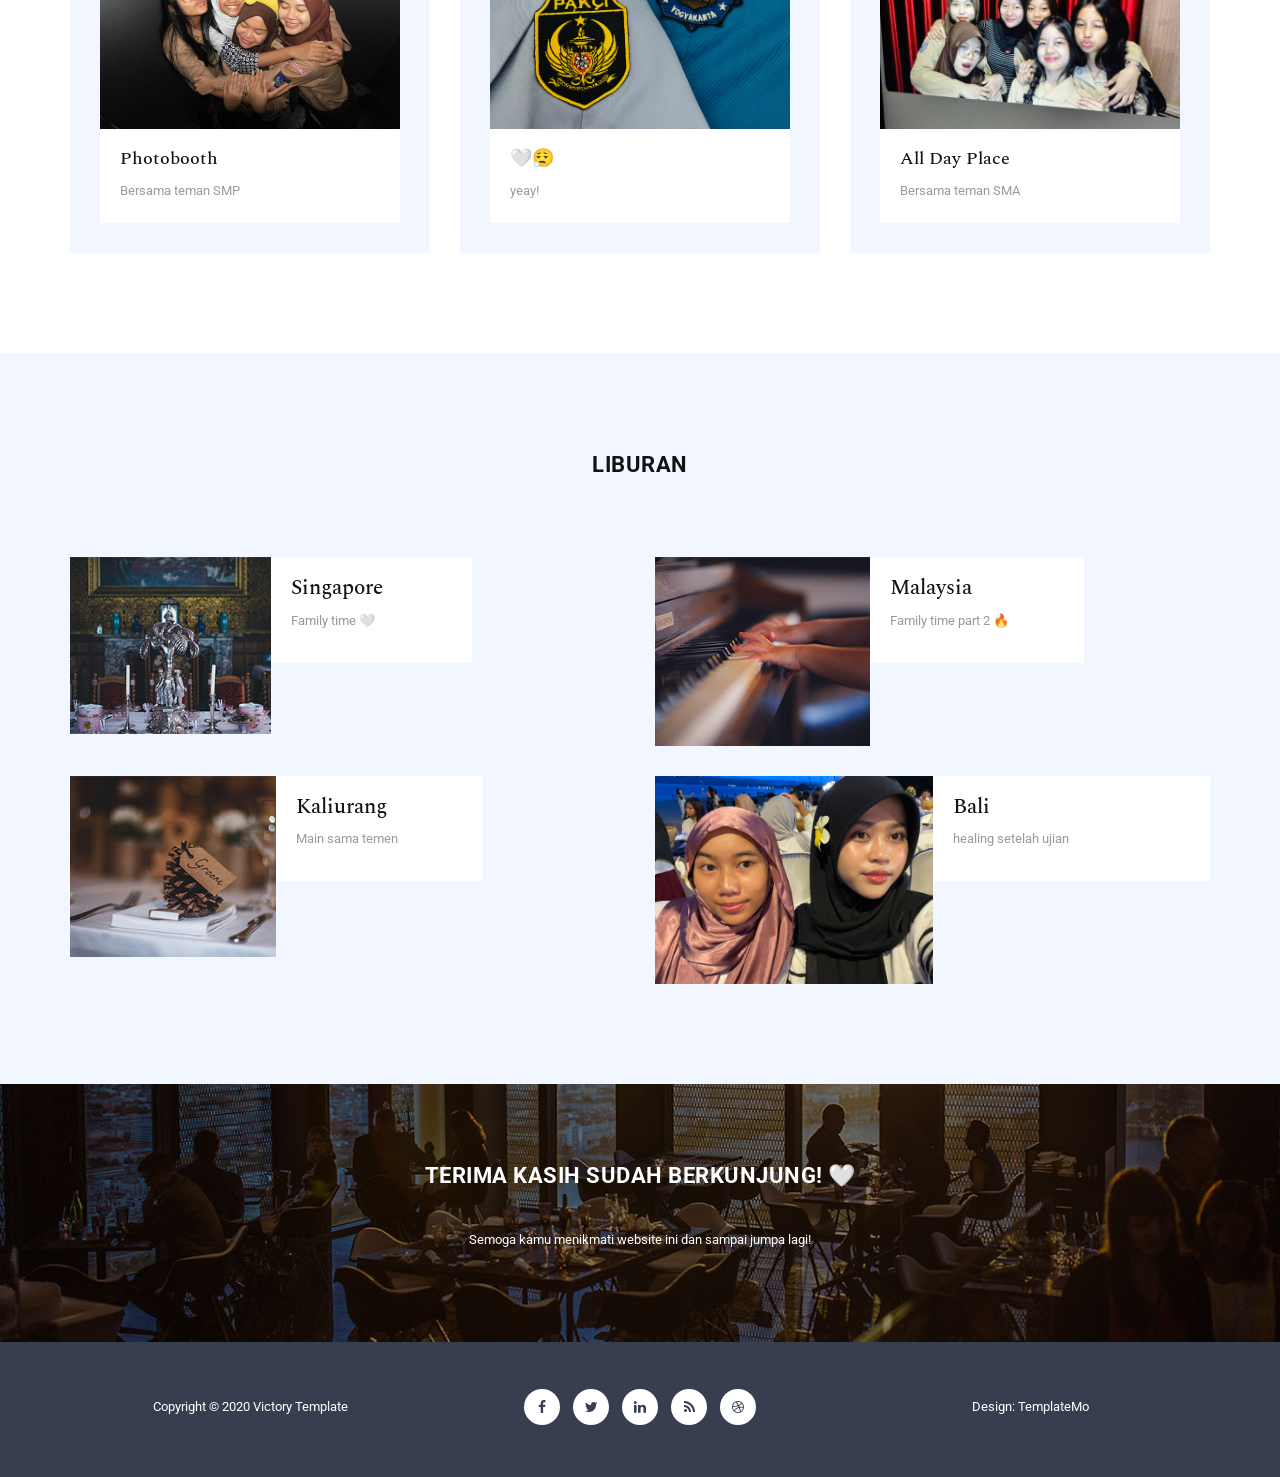
==== commit 1d8ec1cf: "Update index.html" ====
--- a/index.html
+++ b/index.html
@@ -205,7 +205,7 @@
                 </div>
                 <div class="col-md-6">
                     <div class="blog-post">
-                        <img src="img/blog_post_04.jpg" alt="">
+                        <img src="img/63771ab2-3d00-4389-9c74-77894c8e6b73.jpeg" alt="">
                         <div class="right-content">
                             <h4>Bali</h4>
                             <p>healing setelah ujian</p>
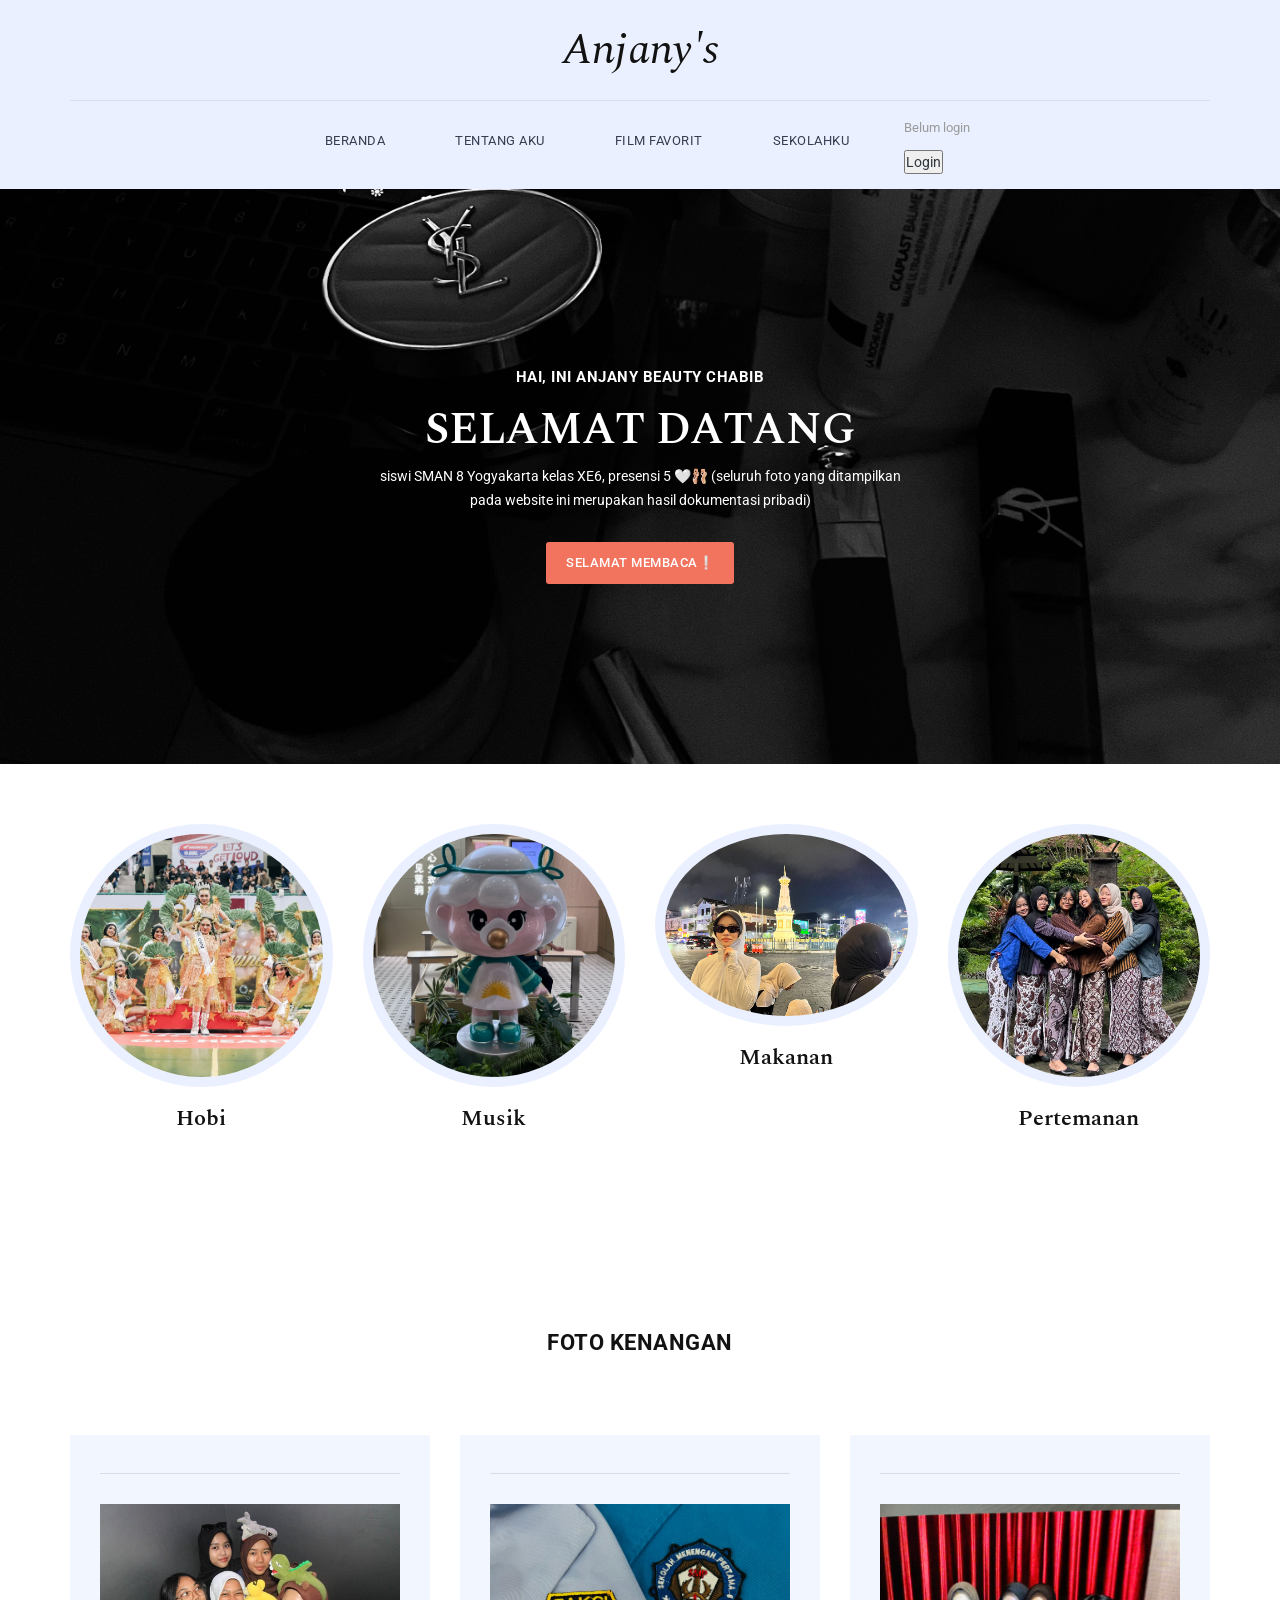
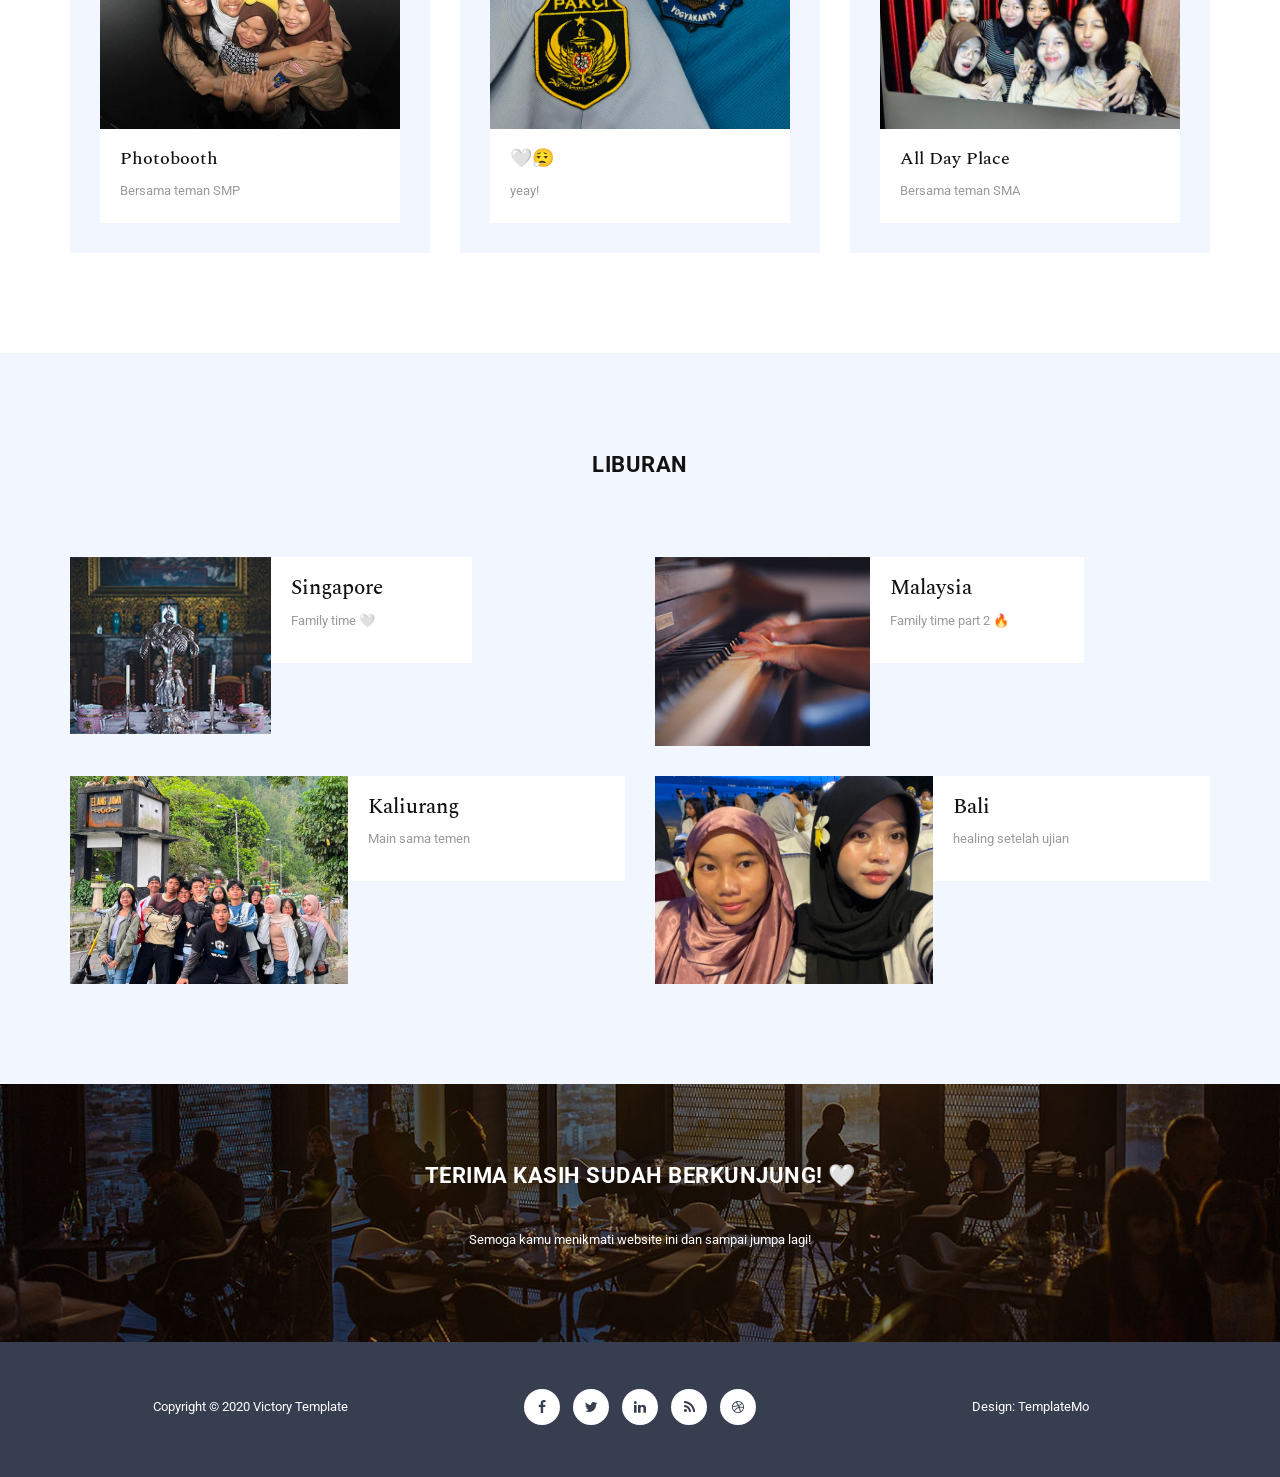
==== commit 822c8ee2: "Update index.html" ====
--- a/index.html
+++ b/index.html
@@ -194,7 +194,7 @@
                 </div>
                 <div class="col-md-6">
                     <div class="blog-post">
-                        <img src="img/blog_post_03.jpg" alt="">
+                        <img src="img/6a3658ee-8c51-4e3f-a175-a02e3782e5e3.jpeg" alt="">
                         <div class="right-content">
                             <h4>Kaliurang</h4>
                             <p>Main sama temen</p>
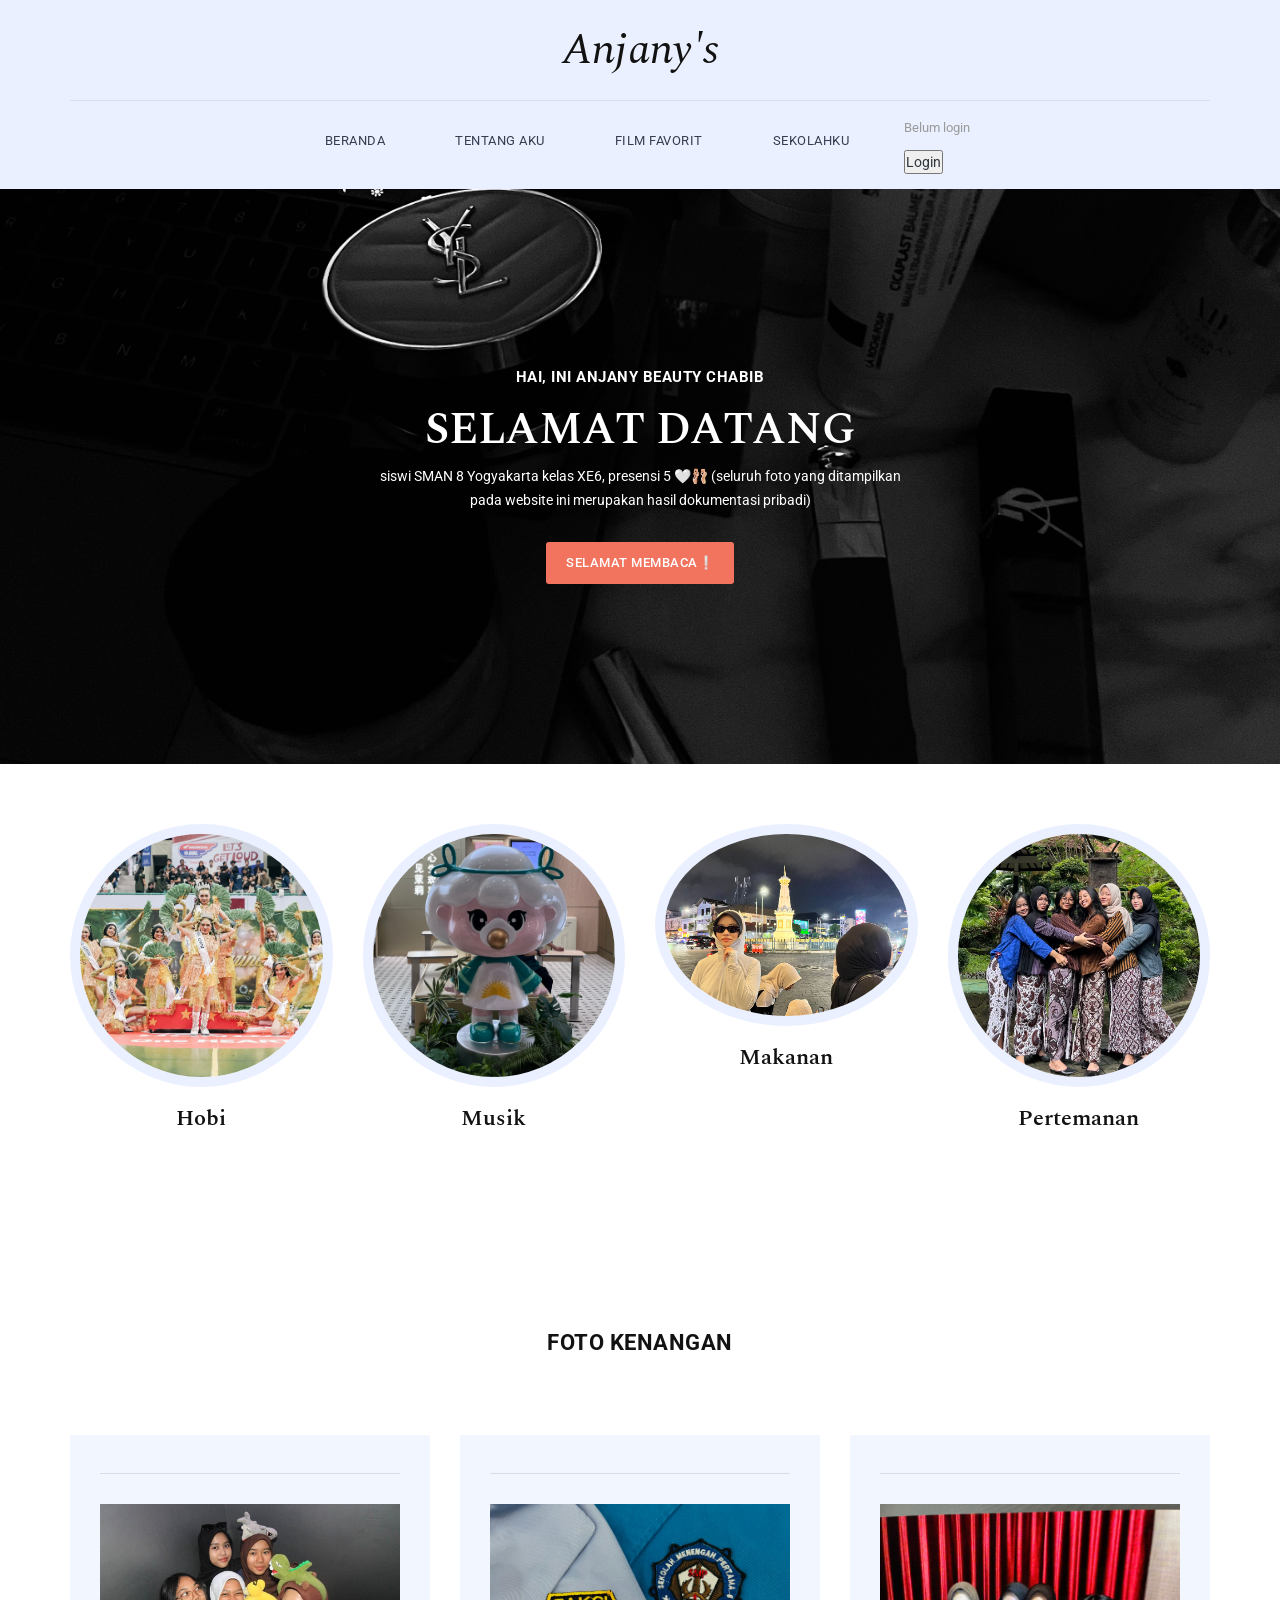
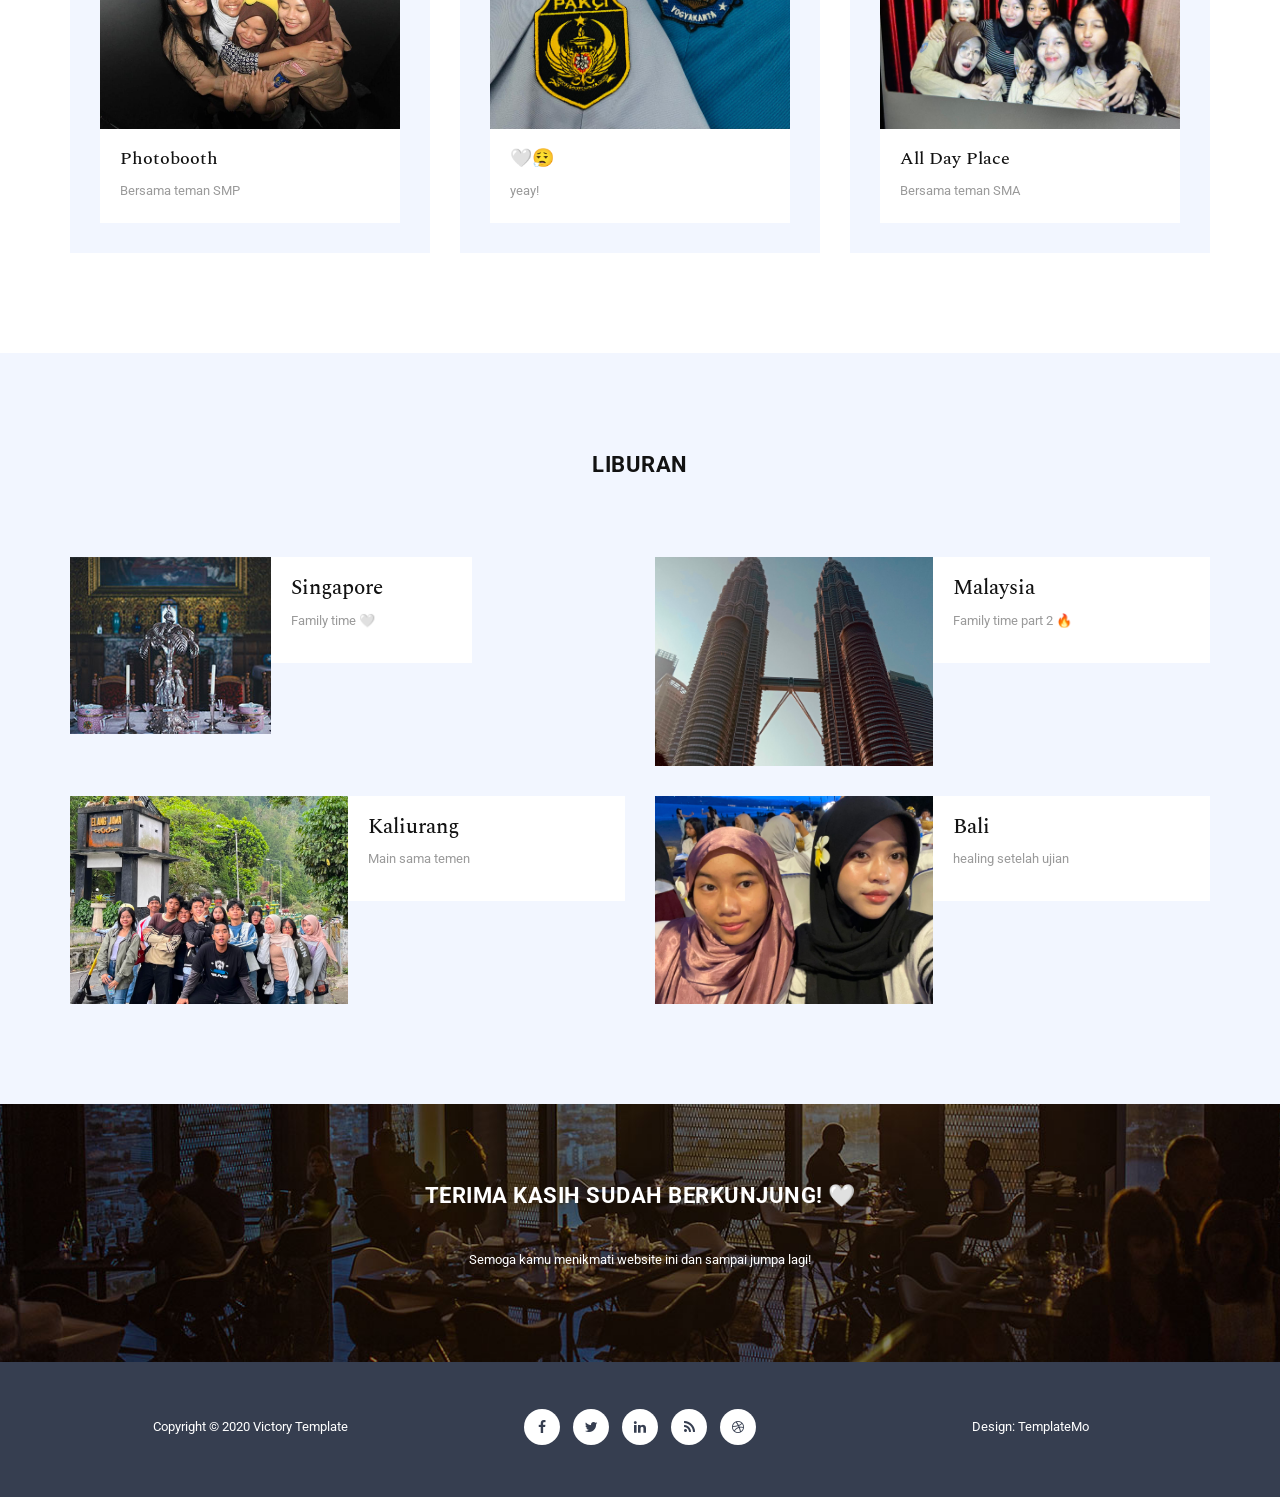
==== commit 1341eff7: "Update index.html" ====
--- a/index.html
+++ b/index.html
@@ -183,7 +183,7 @@
                 </div>
                 <div class="col-md-6">
                     <div class="blog-post">
-                        <img src="img/blog_post_02.jpg" alt="">
+                        <img src="img/7a44d694-ce86-49c6-a812-e387ff306615.jpeg" alt="">
                         <div class="right-content">
                             <h4>Malaysia</h4>
                             <p>Family time part 2 🔥</p>
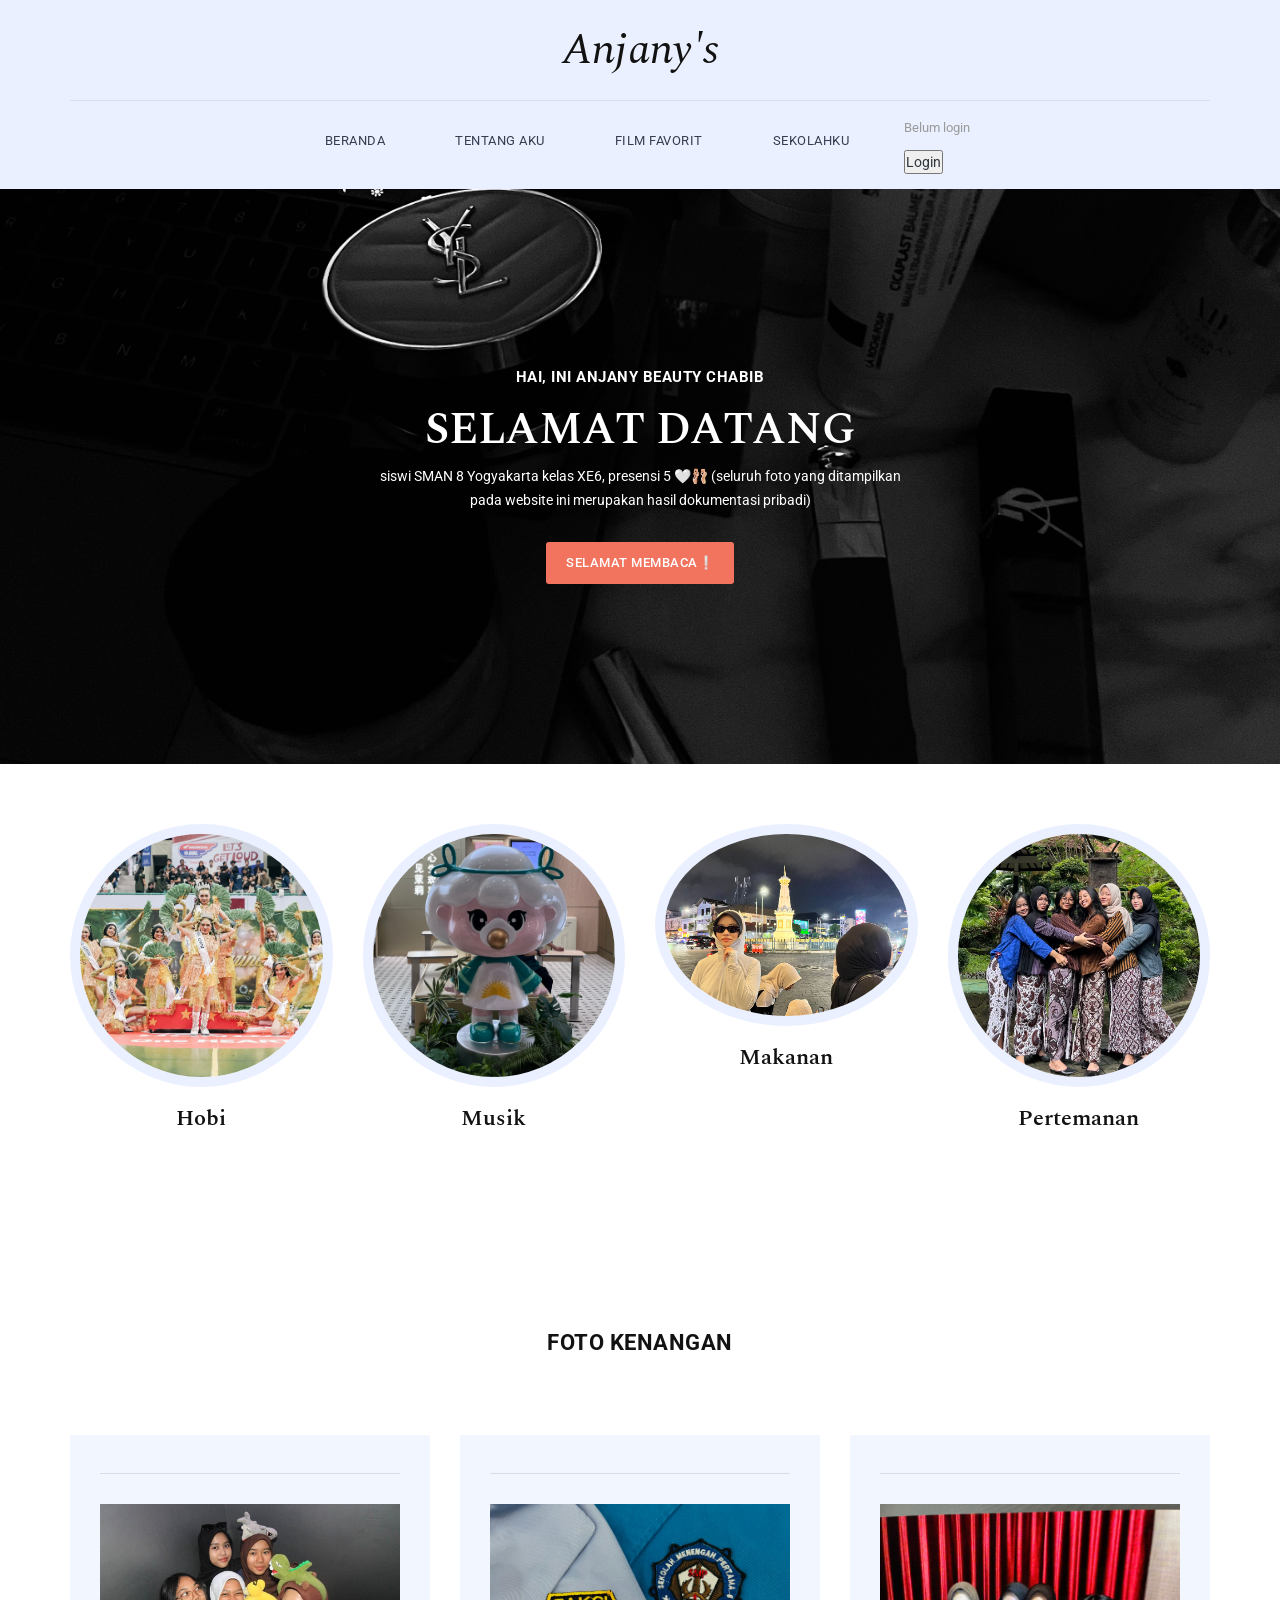
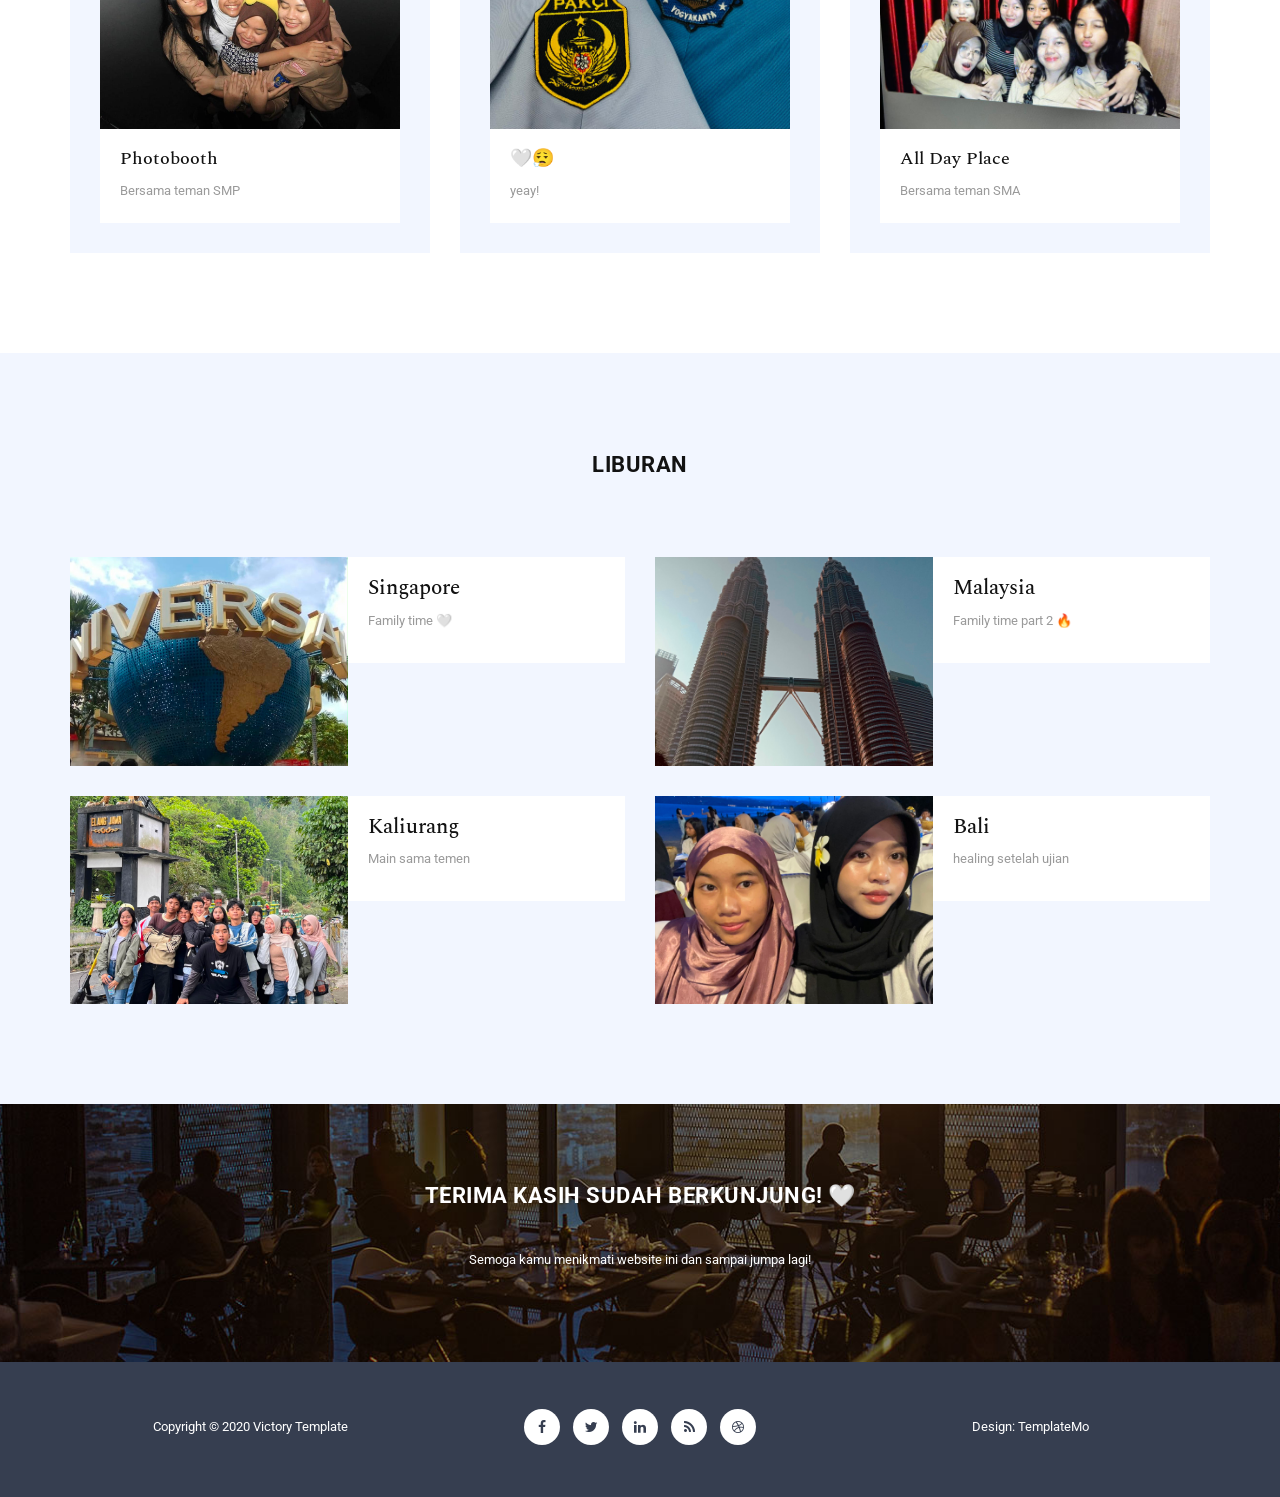
==== commit 8fe6fee1: "Update index.html" ====
--- a/index.html
+++ b/index.html
@@ -172,7 +172,7 @@
             <div class="row">
                 <div class="col-md-6">
                     <div class="blog-post">
-                        <img src="img/blog_post_01.jpg" alt="">
+                        <img src="img/c3872876-217c-4034-a222-c1d67ad9adf9.jpeg" alt="">
                         <div class="right-content">
                             <h4>Singapore</h4>
                             <p>Family time 🤍</p>
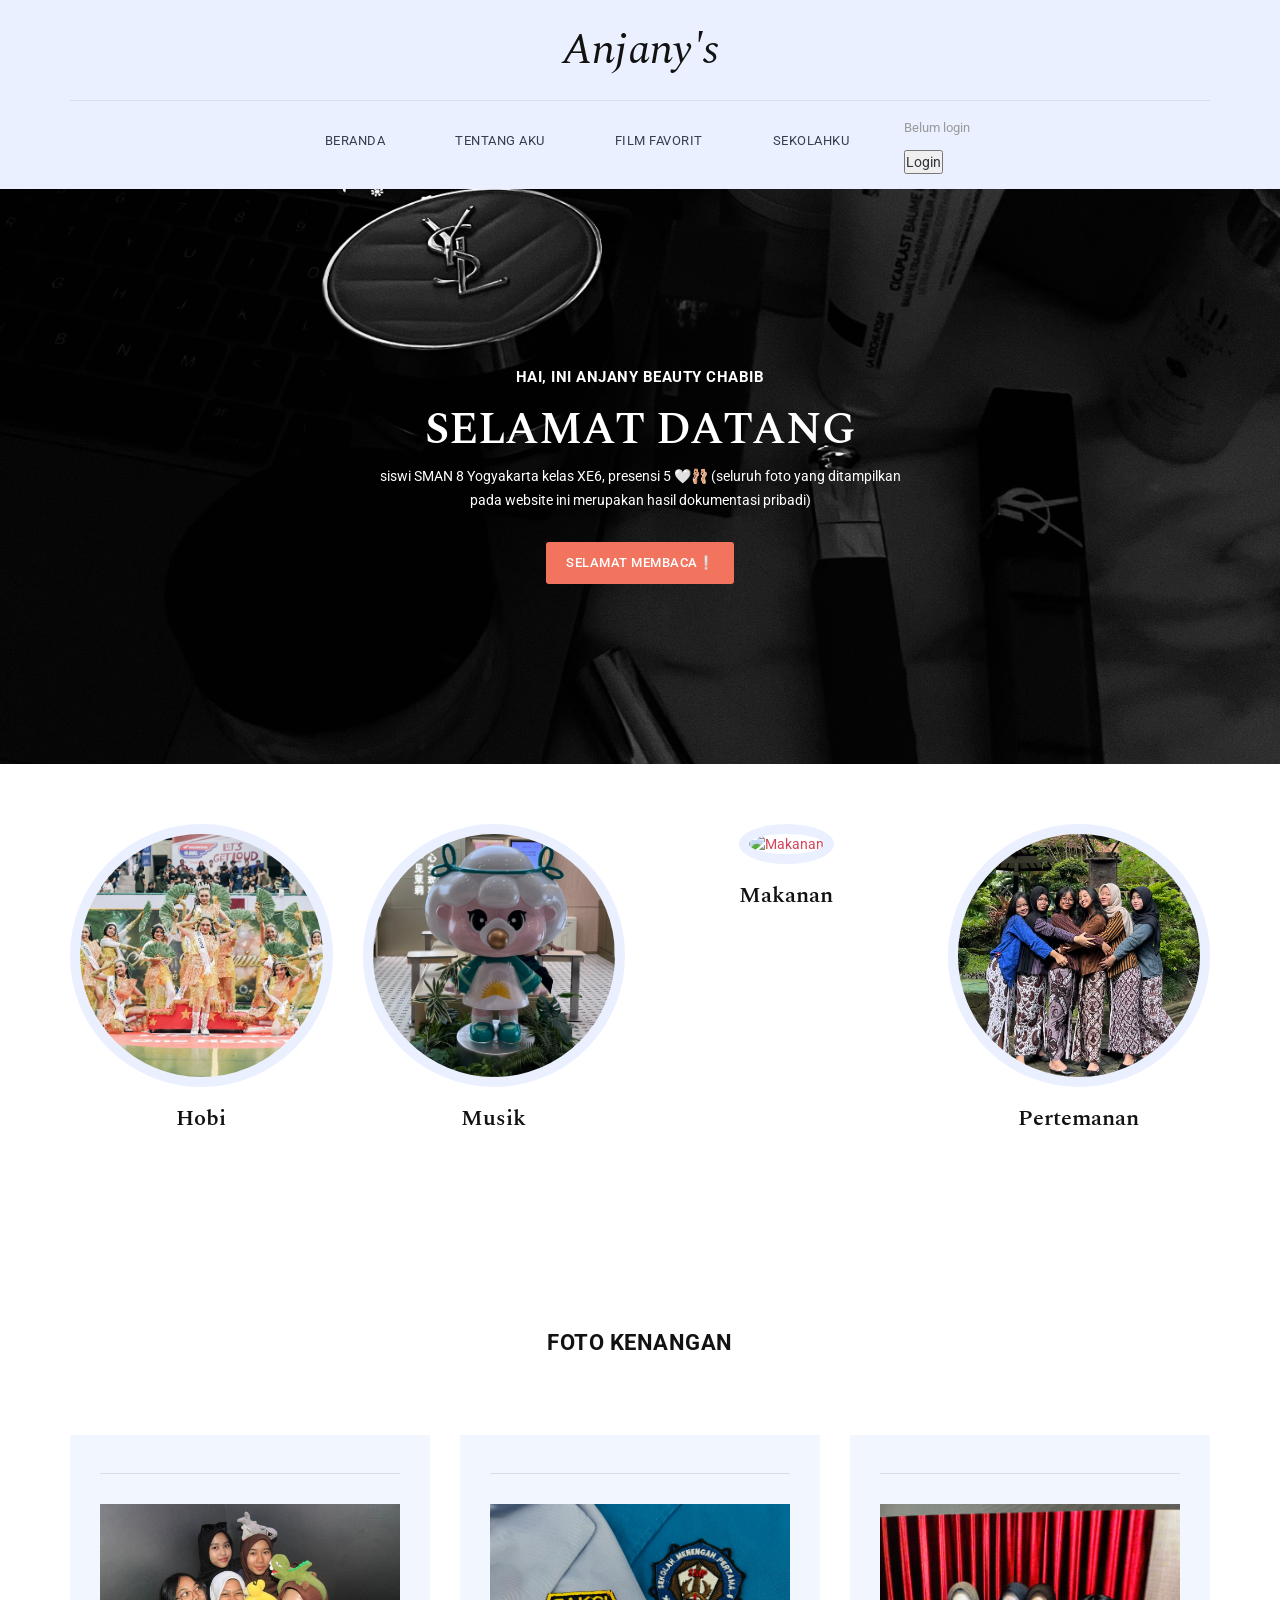
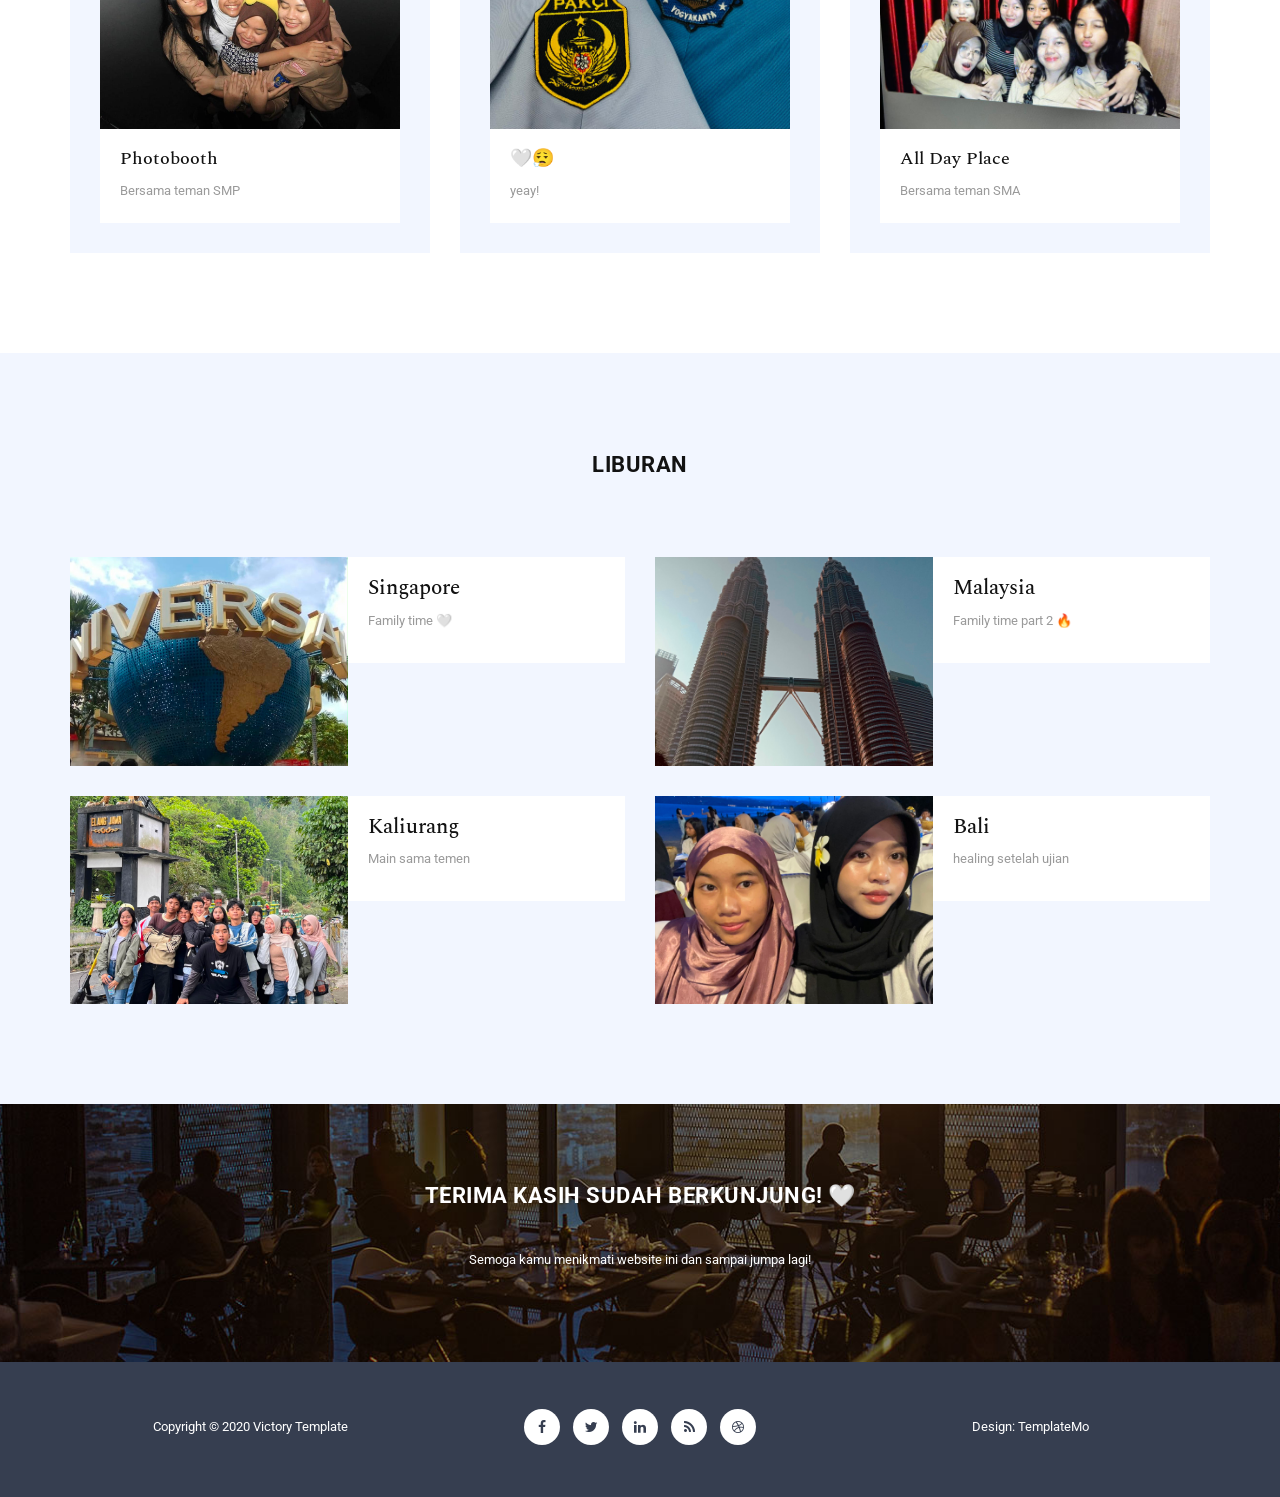
==== commit 98261e08: "Update index.html" ====
--- a/index.html
+++ b/index.html
@@ -99,7 +99,7 @@
                 <div class="col-md-3 col-sm-6 col-xs-12">
                     <div class="service-item">
                         <a href="menu.html">
-                        <img src="img/FullSizeRender.jpeg" alt="Makanan">
+                        <img src="img/makanan.jpeg" alt="Makanan">
                             <h4>Makanan</h4>
                         </a>
                     </div>
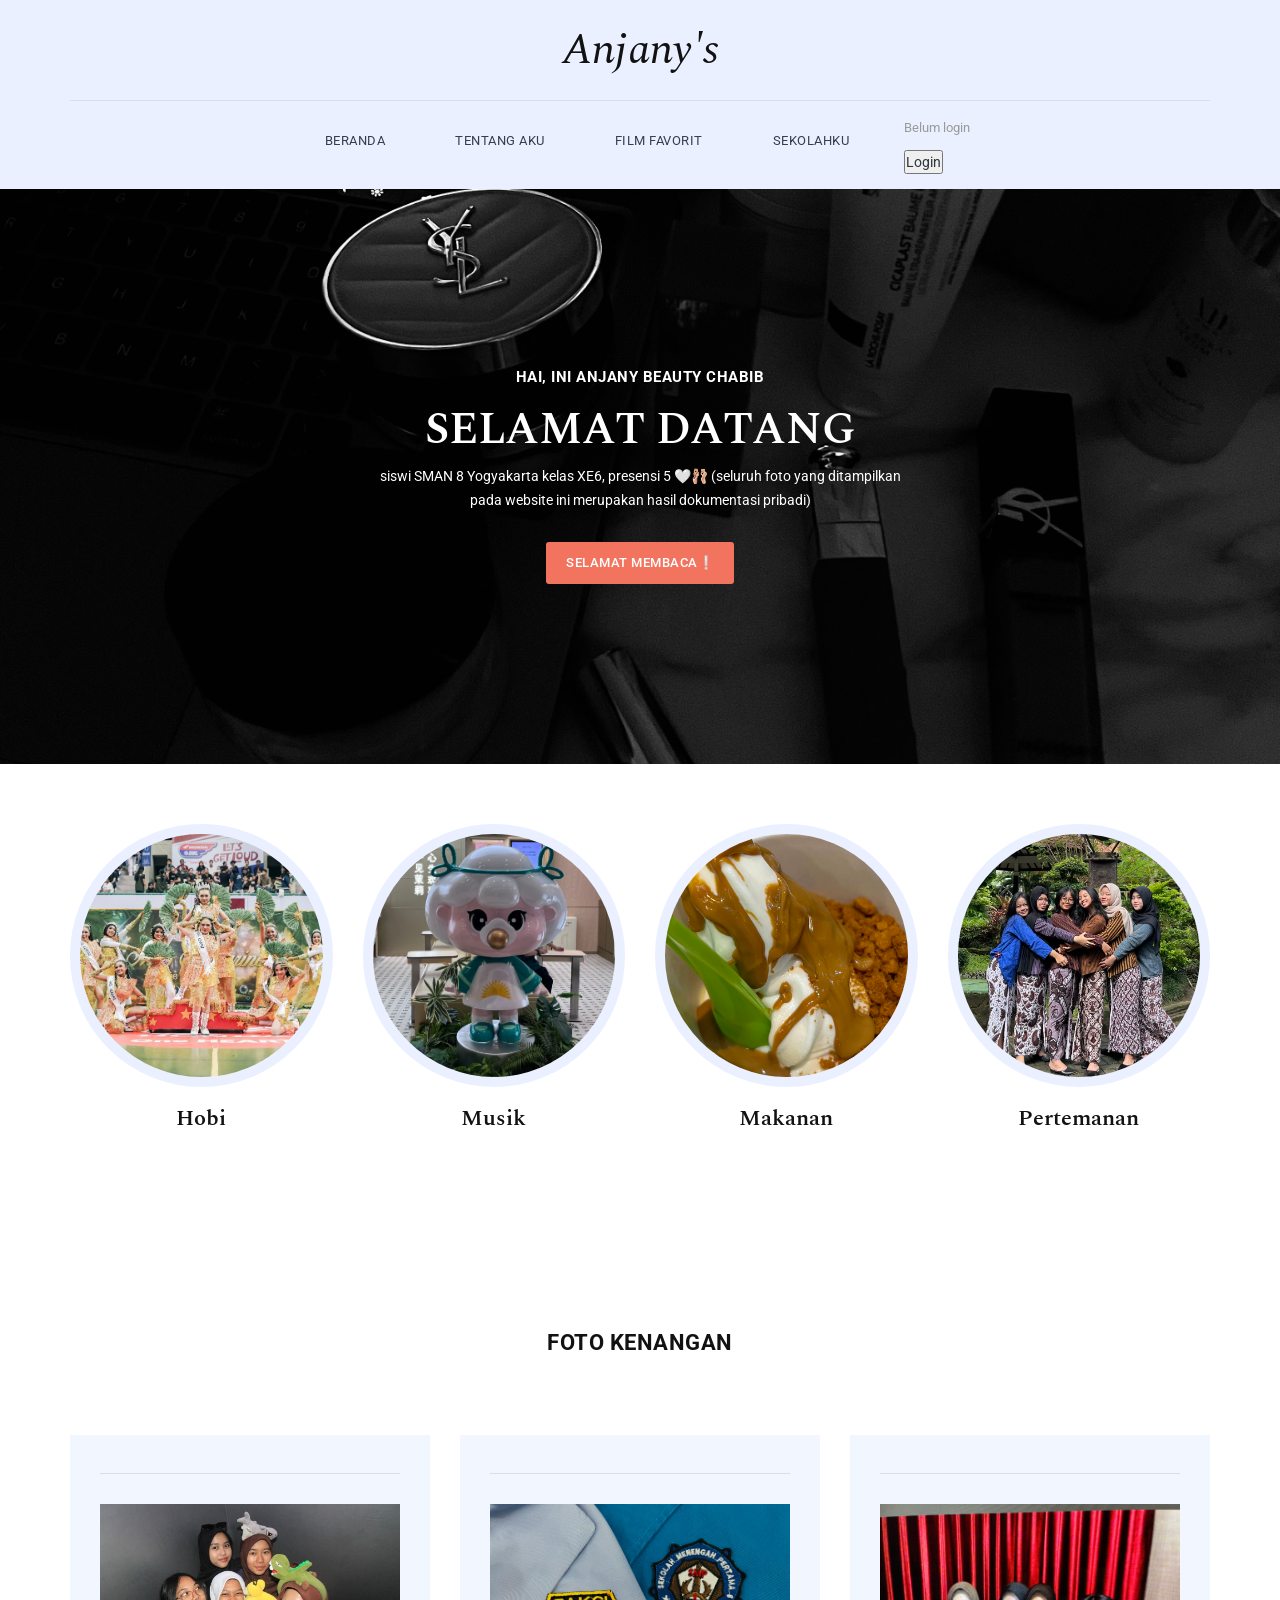
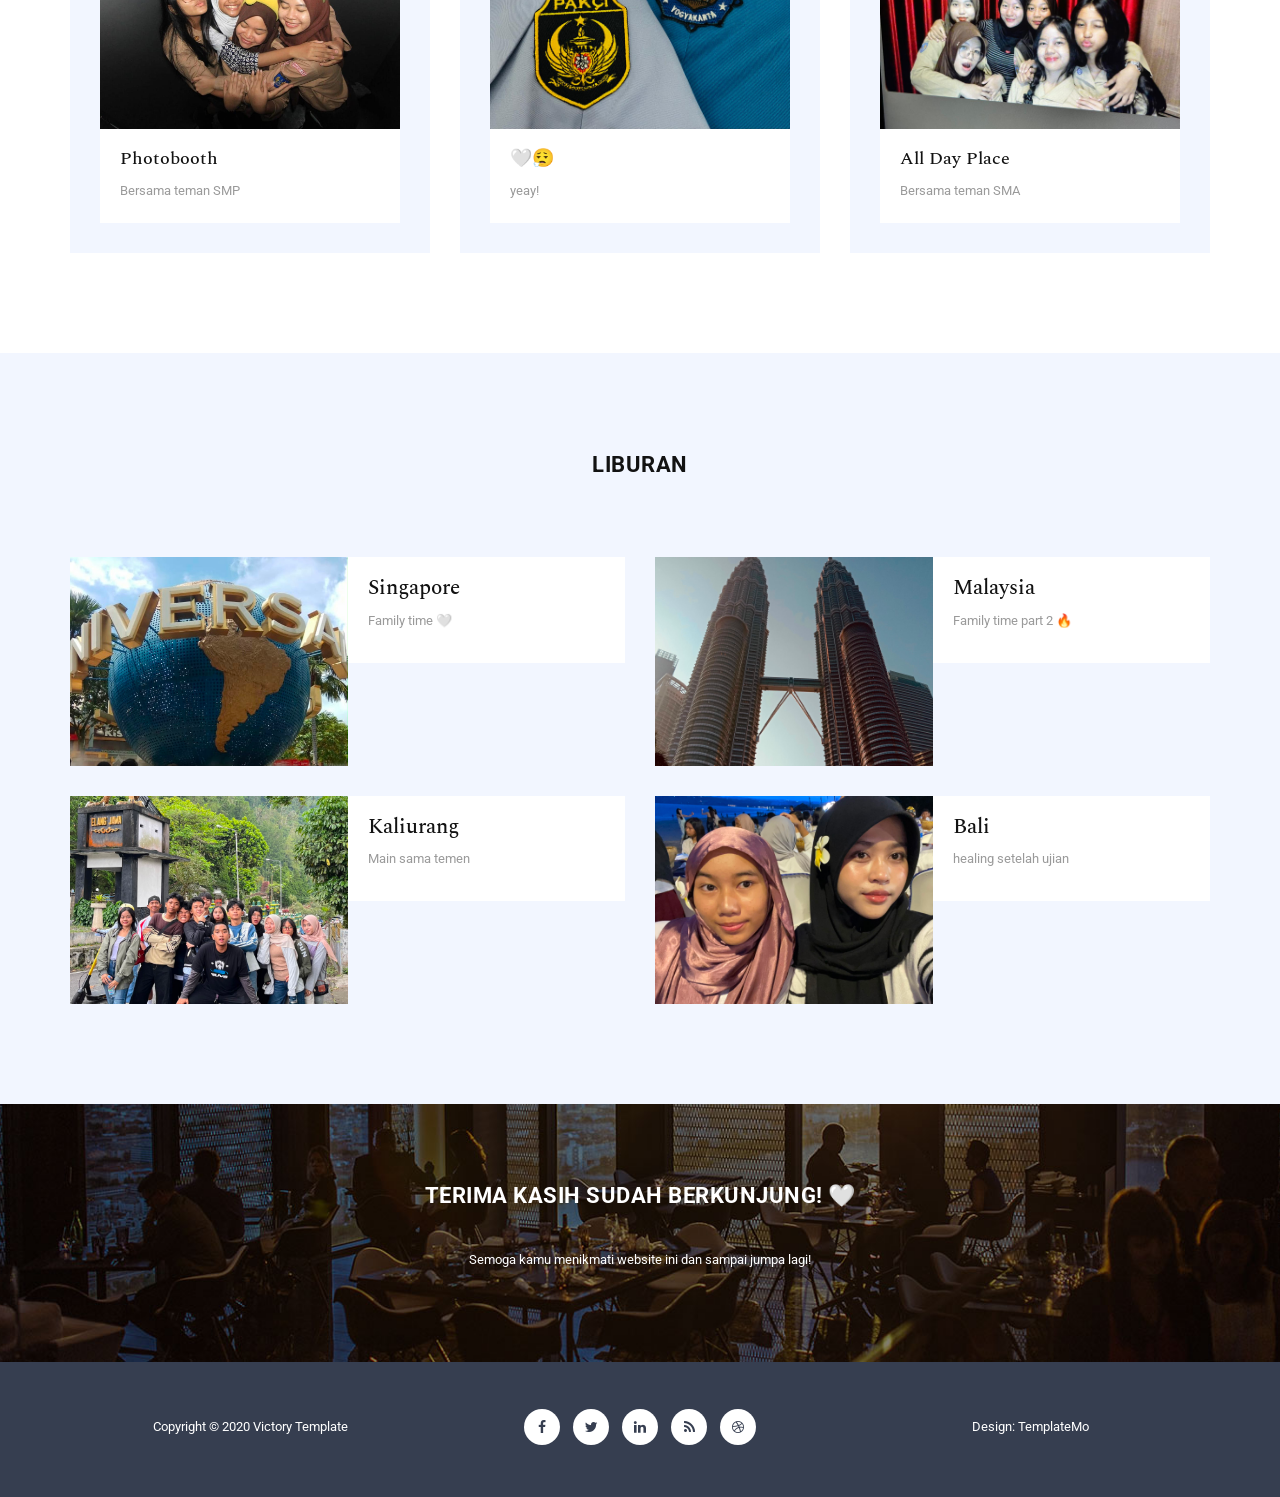
==== commit 72cc1d89: "Update index.html" ====
--- a/index.html
+++ b/index.html
@@ -99,7 +99,7 @@
                 <div class="col-md-3 col-sm-6 col-xs-12">
                     <div class="service-item">
                         <a href="menu.html">
-                        <img src="img/makanan.jpeg" alt="Makanan">
+                        <img src="img/c5c68b05-3d31-4170-8fed-25f5a80947e9.jpeg" alt="Makanan">
                             <h4>Makanan</h4>
                         </a>
                     </div>
